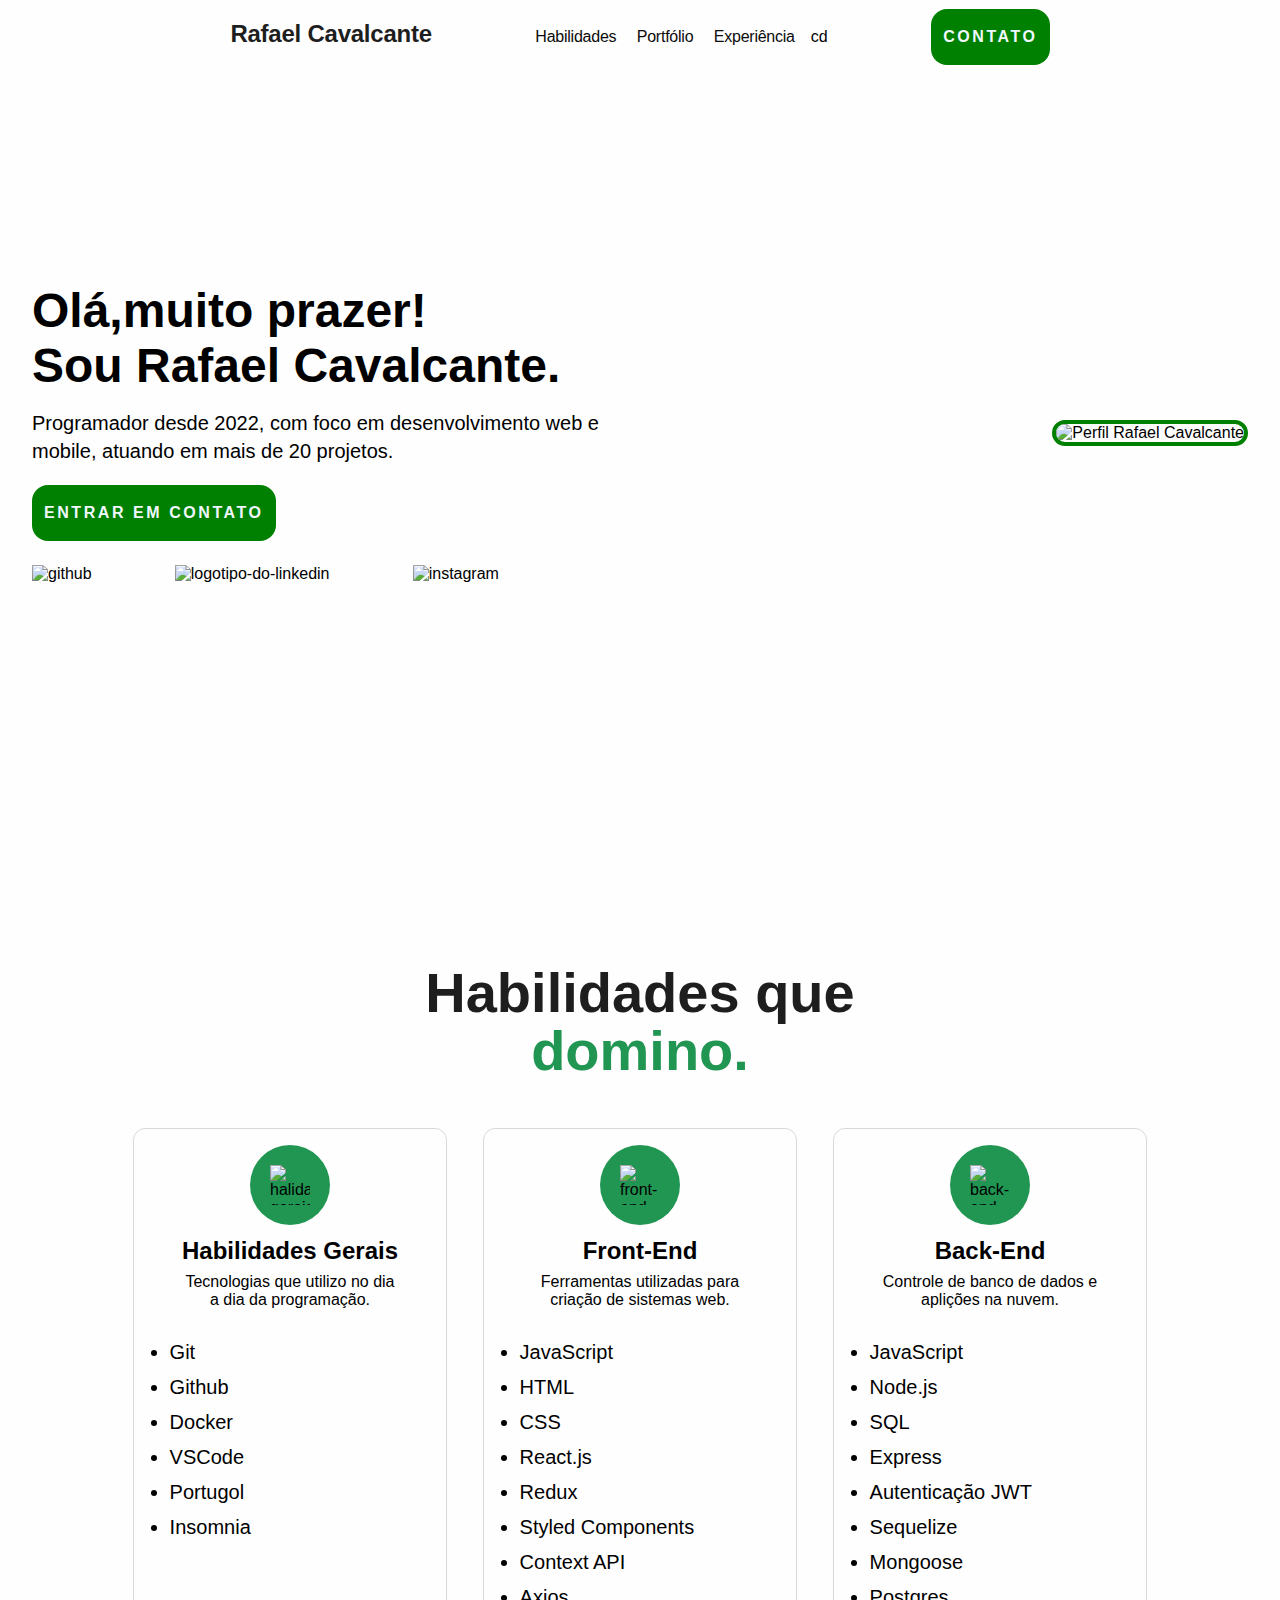
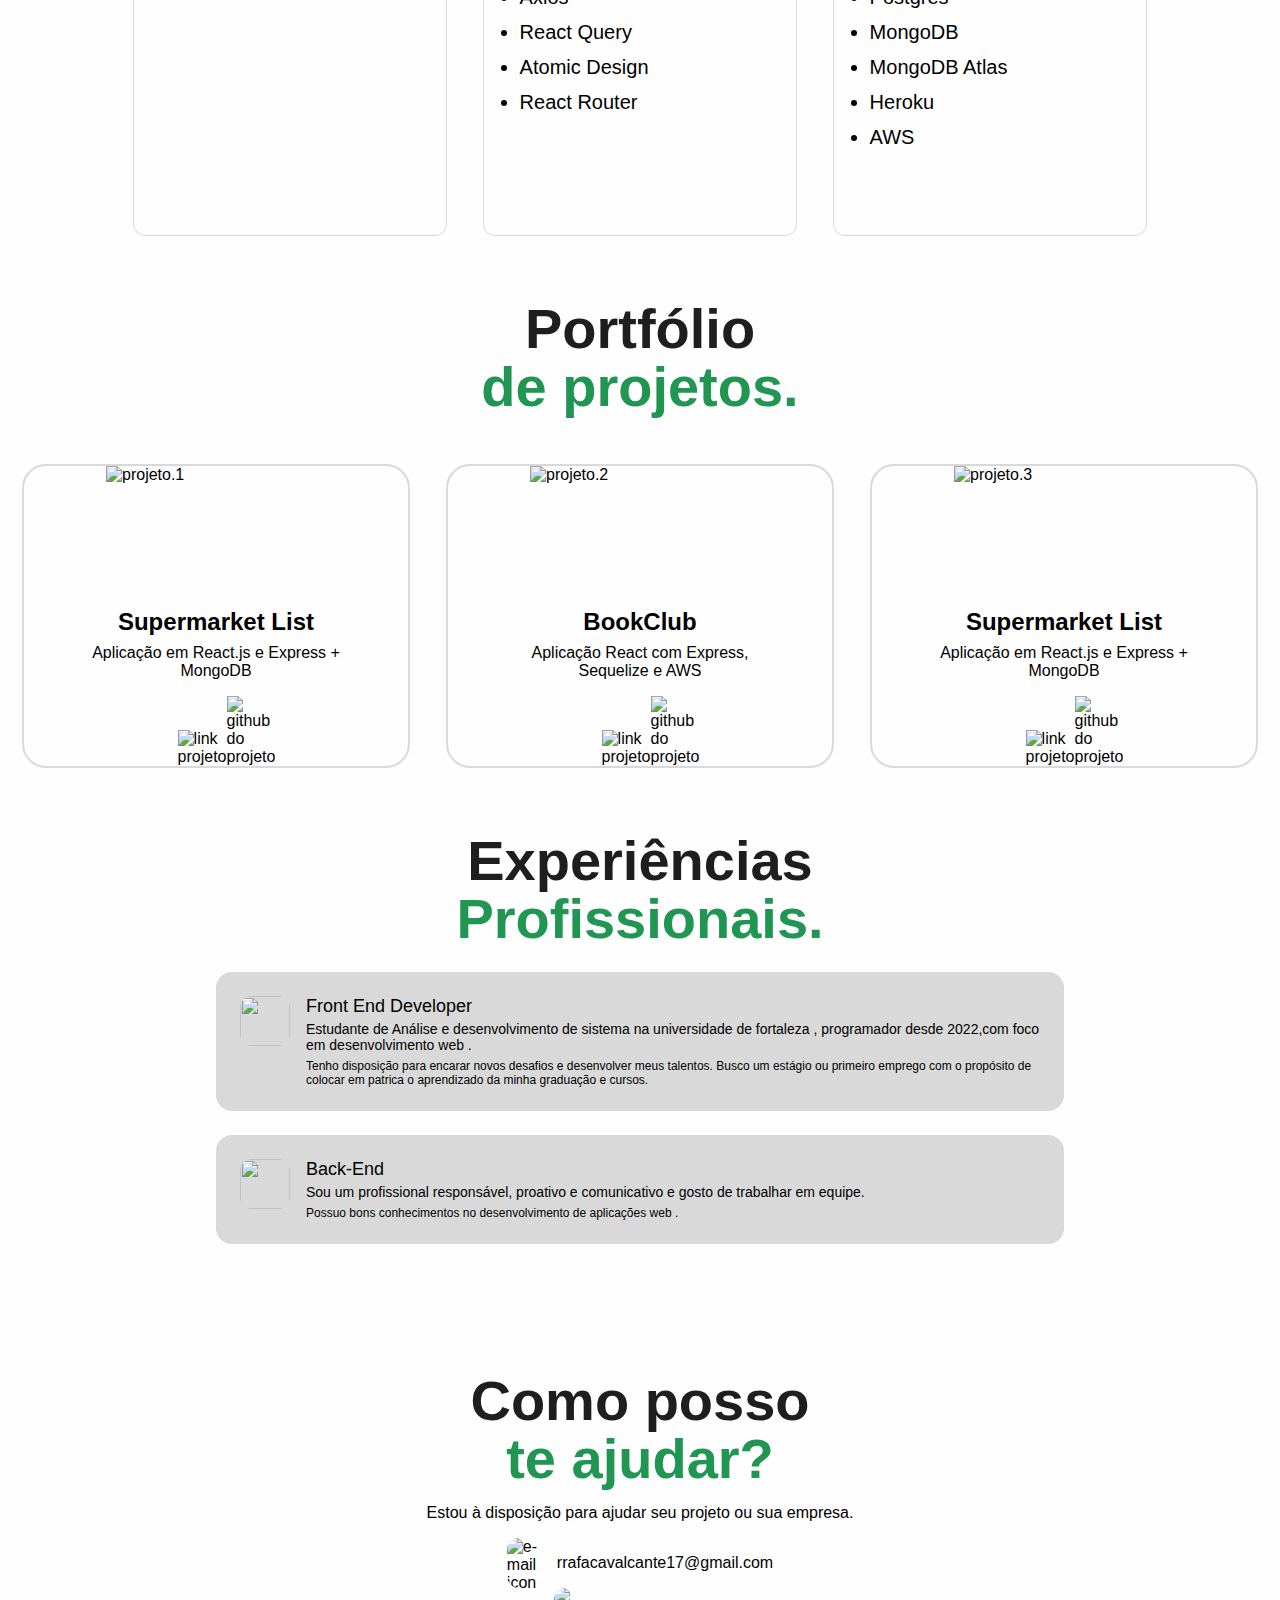
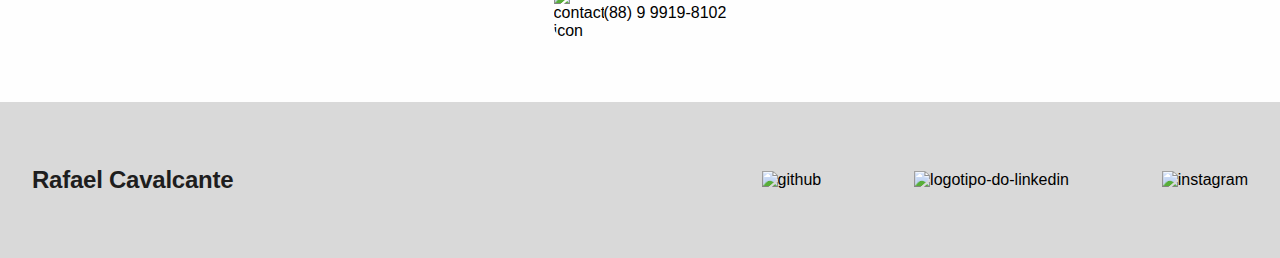
==== index.html @ e4054010 "first commit" ====
<!DOCTYPE html>
<html>
  <head>
    <head>
      <title>Paulo Rafael</title>
      <link rel="stylesheet" href="styles.css" />
    </head>
  </head>
  <body>
    <div class="root-container"></div>
    <div class="content-container"></div>
    <section class="section-hero">
      <div class="barra-navegação">
        <h2 class="titulo-navegação">Rafael Cavalcante</h2>
        <div>
          <a class="links-navegação">Habilidades</a>
        <a class="links-navegação">Portfólio</a>
        <a class="links-navegação">Experiência</a>cd
        </div>
        <button>CONTATO</button>
      </div>
      <div class="hero-info">
        <div>
          <h1 class="hero-info-title">Olá,muito prazer! 
            <br>Sou Rafael Cavalcante.</h1>
            <p class="hero-info-subtitle">
              Programador desde 2022, com foco em desenvolvimento web e mobile, atuando em mais de 20 projetos.
            </p>
            <button>ENTRAR EM CONTATO</button>
            <div class="hero-info-icons-container">
              <a>
                <img alt="github" class="hero-info-icons-img" src="c:users\rrafa\desktop\portfolio\github.png"/>
              </a>
              <a>
                <img alt="logotipo-do-linkedin"  class="hero-info-icons-img"  src="c:users\rrafa\desktop\portfolio\logotipo-do-linkedin.png"/>
              </a>
                <a>
                <img alt="instagram" class="hero-info-icons-img" src="c:users\rrafa\desktop\portfolio\instagram.png"/>
              </a>
            </div>
          </div>
         <div>
          <img class="hero-info-image" src="c:users\rrafa\desktop\teste portfolio\rafael.jpg" alt="Perfil Rafael Cavalcante" />
        </div>
         </div>
      </section>
      <section class="section-abilities">
        <h3> Habilidades que </h3>
        <h3 class="verde">domino.</h3>
        <div class="ability-cards-container ">
           <div class="ability-card ">
           <div class="ability-card-icon-container ">
            <img class="ability-card-icon-img" src="c:\users\rrafa\desktop\portfolio\halidadesgerais.png" alt="halidades-gerais"/></div>
            <h4>Habilidades Gerais</h4>
            <p class="card">
              Tecnologias que utilizo no dia a dia da programação.
            </p> 
            <ul class="ability-list">
              <li>Git</li>
              <li>Github</li>
              <li>Docker</li>
              <li>VSCode</li>
              <li>Portugol</li>
              <li>Insomnia</li>
            </ul>
          </div>
         
          <div class="ability-card ">
          <div class="ability-card-icon-container ">
            <img class="ability-card-icon-img" src="c:\users\rrafa\desktop\portfolio\frontend.png" alt="front-end"></div>
            <h4>Front-End</h4>
            <p class="card">
              Ferramentas utilizadas para criação de sistemas web.
            </p> 
            <ul class="ability-list">
              <li>JavaScript</li>
              <li>HTML</li>
              <li>CSS</li>
              <li>React.js</li>
              <li>Redux</li>
              <li>Styled Components</li>
              <li>Context API</li>
              <li>Axios</li>
              <li>React Query</li>
              <li>Atomic Design</li>
              <li>React Router</li>
            </ul>
          </div>
         
          <div class="ability-card "> 
          <div class="ability-card-icon-container ">
            <img class="ability-card-icon-img" src="c:\users\rrafa\desktop\portfolio\backend.png" alt="back-end"/></div>
            <h4>Back-End</h4>
            <p class="card">
              Controle de banco de dados e aplições na nuvem.
            </p> 
            <ul class="ability-list">
              <li>JavaScript</li>
              <li>Node.js</li>
              <li>SQL</li>
              <li>Express</li>
              <li>Autenticação JWT</li>
              <li>Sequelize</li>
              <li>Mongoose</li>
              <li>Postgres</li>
              <li>MongoDB</li>
              <li>MongoDB Atlas</li>
              <li>Heroku</li>
              <li>AWS</li>
            </ul>
          </div>
          </div>
          </div>
      </section>
      <section class="section-portfolio">
        <h3> Portfólio </h3>
        <h3 class="verde">de projetos.</h3>
          <div class="section-portfolio-grid"> 
            <div class="section-portfolio-card">
              <img class="section-portfolio-img" src="c:\users\rrafa\desktop\portfolio\projeto1.png" alt="projeto.1"/>
               <h4>Supermarket List</h4>
               <p class="card">Aplicação em React.js e Express + MongoDB</p>
               <div class="section-portfolio-card-links ">
                <a>
                  <img class="section-portfolio-card-icon-image" src="c:\users\rrafa\desktop\portfolio\link.jpeg" alt="link projeto">
                </a>
                <a>
                  <img class="section-portfolio-card-icon-image" src="c:\users\rrafa\desktop\portfolio\github.jpeg" alt="github do projeto">
                </a>
               </div>
            </div>
              <div class="section-portfolio-card">
                <img class="section-portfolio-img" src="c:\users\rrafa\desktop\portfolio\projeto2.jpeg" alt="projeto.2"/>
                <h4>BookClub</h4>
                <p class="card">Aplicação React com Express, Sequelize e AWS</p>
                <div class="section-portfolio-card-links ">
                  <a>
                    <img class="section-portfolio-card-icon-image" src="c:\users\rrafa\desktop\portfolio\link.jpeg" alt="link projeto">
                  </a>
                  <a>
                    <img class="section-portfolio-card-icon-image" src="c:\users\rrafa\desktop\portfolio\github.jpeg" alt="github do projeto">
                  </a>
                 </div>
              </div>
                <div class="section-portfolio-card">
                  <img class="section-portfolio-img" src="c:\users\rrafa\desktop\portfolio\projeto3.png" alt="projeto.3"/>
                  <h4>Supermarket List</h4>
                  <p class="card">Aplicação em React.js e Express + MongoDB</p>
                  <div class="section-portfolio-card-links ">
                    <a>
                      <img class="section-portfolio-card-icon-image" src="c:\users\rrafa\desktop\portfolio\link.jpeg" alt="link projeto">
                    </a>
                    <a>
                      <img class="section-portfolio-card-icon-image" src="c:\users\rrafa\desktop\portfolio\github.jpeg" alt="github do projeto">
                    </a>
                   </div>
                </div>
             </div>
      </section>
      <section class="section-experiences">
        <h3> Experiências </h3>
        <h3 class="verde"> Profissionais.</h3>
        <div class="section-experiences-card">
         <img 
           class="section-experiences-card-img" 
            src="c:\users\rrafa\desktop\portfolio\front end junior.webp">
            <div class="section-experiences-card-text-container">
          <h6 class="section-experiences-card-title">Front End Developer</h6>
          <p class="section-experiences-card-subtitle">Estudante de Análise e desenvolvimento de sistema na universidade de fortaleza ,
            programador desde 2022,com foco em desenvolvimento web .</p>
            <p class="section-experiences-card-text">Tenho disposição para encarar novos desafios e desenvolver meus talentos.
              Busco um estágio ou primeiro emprego com o propósito de colocar em patrica o aprendizado da minha graduação e cursos.
           </p>
        </div>
        </div>
        <div class="section-experiences-card">
          <img 
            class="section-experiences-card-img" 
             src="c:\users\rrafa\desktop\portfolio\25.png">
             <div class="section-experiences-card-text-container">
           <h6 class="section-experiences-card-title">Back-End</h6>
           <p class="section-experiences-card-subtitle">Sou um profissional responsável, proativo e comunicativo e gosto de trabalhar em equipe.
            </p>
             <p class="section-experiences-card-text">Possuo bons conhecimentos no desenvolvimento de aplicações web .</p>
         </div>
         </div>
      </section>
      <section class="section-contact">
        <h3> Como posso</h3>
        <h3 class="verde"> te ajudar?</h3>
        <p>
          Estou à disposição para ajudar seu projeto ou sua 
          empresa.
        </p>
      <div class="section-contact-item">
        <img 
            class="section-experiences-card-img" 
             src="c:\users\rrafa\desktop\portfolio\R.jpg"
              alt="e-mail icon"
              class="section-contact-item-icon"
              />
              <p>
                rrafacavalcante17@gmail.com
              </p>
            </div>
              <div class="section-contact-item">
                <img 
                    class="section-experiences-card-img" 
                     src="c:\users\rrafa\desktop\portfolio\cel.webp"
                      alt="contact icon"
                      class="section-contact-item-icon"
                      />
                      <p>
                        (88) 9 9919-8102
                      </p>
                      </div>
      </div>
  </section>
  <footer>
    <div class="footer-content">
      <h2 class="titulo-navegação">Rafael Cavalcante</h2>
      <div class="footer-social-icons-container">
        <a>
          <img alt="github" class="hero-info-icons-img" src="c:users\rrafa\desktop\portfolio\github.png"/>
        </a>
        <a>
          <img alt="logotipo-do-linkedin"  class="hero-info-icons-img"  src="c:users\rrafa\desktop\portfolio\logotipo-do-linkedin.png"/>
        </a>
          <a>
          <img alt="instagram" class="hero-info-icons-img" src="c:users\rrafa\desktop\portfolio\instagram.png"/>
        </a>

      </div>
    </div>
  </footer>
  </body>
</html>
---- styles.css ----
body{
  font-family: "open sans",sans-serif;
  background-color: #fefefe;
  margin: 0px;
  padding: 0px;
  overflow-x: hidden;
}
h1{
  font-family: "montserrat" sans-serif;
}

h3{
  font-family: "montserrat" sans-serif;
  line-height: 58px;
  font-size: 56px;
  color: #1e1e1e;
  margin: 0px;
  padding: 0px;
}

h3.verde {
  color: #219653
}
h4 {
  font-family: "montserrat" sans-serif;
  font-weight: bold;
  font-size: 24px;
  margin: 0px;
}

li{
  font-size: 20px;
  margin-bottom: 12px;
 font-weight: 500;
} 
.root-container {
display: flex;
flex-direction: column;
width: 100%;
align-items: center;
}
.content-container {
  display: flex;
  flex-direction: column;
  width: 1216px;
  align-items: center;
  justify-content:flex-start;
}




.section-hero{
  display: flex;
  flex-direction: column;
  align-items: center;
  justify-content: flex-start;
  width: 100%;
  height: 100vh;
  
}

.barra-navegação{
  display: flex;
  width: 1216px;
  height: 72px;
  flex-direction: row;
  align-items: baseline;
  justify-content: space-between;
  max-width: 64%;
}


.titulo-navegação{
  color:#1e1e1e;
  font-size: 24px;
  letter-spacing: -0.015rem;
  font-weight: bold;
}
.links-navegação{
  color:#0b0b0b;
  font-size: 16px;
  letter-spacing: -0.015rem;
  margin-right: 16px;
  cursor: pointer;
}

button{
   height: 56px;
  border-radius: 16px;
  background-color: green;
  border-width: 0px;
  color:aliceblue;
  font-size: 16px;
  font-weight: bold;
  letter-spacing: 0.16rem;
  padding-left: 12px;
  padding-right: 12px;
  cursor: pointer;
 }
 p.card {
  font-size: 16px;
  margin-top: 8px;
   text-align: center;
   max-width: 70%;
 }
 footer{
  display: flex;
width: 100vw;
height: 156px;
background-color: #d9d9d9;
align-items: center;
justify-content: center;
 }

.hero-info{
  display: flex;
  flex-direction: row;
  align-items: center;
  justify-content: space-between;
  width: 1216px;
  height: 594px;
  padding-top: 64px;
}

.hero-info-title{
  font-size: 48px;
  font-weight: bold;
  margin: 0px;
}

.hero-info-subtitle{
  font-size: 20px;
  line-height: 28px;
  max-width: 62%;
  margin-top: 16px;
}

.hero-info-image{
  height: 594px;
  width: 542px;
  border-radius: 40px;
  border-color: green;
  border-width: 4px;
  border-style: solid;
}
.hero-info-icons-container{
  display: flex;
  flex-direction: row;
  width: 50%;
  align-items: baseline;
  justify-content: space-between;
  margin-top: 24px;
}
.hero-info-icons-img{
 width: 36px;
 height: 36px;
 cursor: pointer;
}

.section-abilities{
  display: flex;
  flex-direction: column;
  align-items: center;
  justify-content: center;
   width: 100vw;
   padding-top: 64px;
   padding-bottom: 64px;
}
.ability-cards-container {
  display: grid;
  width: 100%;
  column-gap: 36px;
  grid-template-columns: auto auto auto;
  grid-template-rows: auto;
  justify-content:center;
  align-content: center;
  margin-top: 48px;

}
 

.ability-card {
  display: flex;
  flex-direction: column;
align-items: center;
width: 312px;
height: 690px;
border-width: 1px;
border-color: #d9d9d9;
border-radius: 12px;
border-style: solid;
padding-top: 16px;
 }
.ability-card-icon-container {
 display: flex;
 align-items: center;
justify-content: center;
 width: 80px;
height: 80px;
border-radius: 40px;
background-color: #219653;
margin-bottom: 12px;
}

.ability-card-icon-img {
  width: 40px;
  height: 40px;
}
.ability-card-subtitle {
  font-size: 16px;
 margin-top: 8px;
  text-align: center;
  max-width: 70%;
}
.ability-list {
  width: 90%;
}
.section-portfolio {
  display: flex;
  width: 100%;
  flex-direction:column;
  align-items: center;
  justify-content: flex-start;
}
 .section-portfolio-grid {
  display: grid;
  width: 100%;
  column-gap: 36px;
  grid-template-columns: auto auto auto;
  grid-template-rows: auto;
  justify-content:center;
  align-content: center;
  margin-top: 48px;
 }
 .section-portfolio-card {
  display: flex;
  flex-direction: column;
  align-items: center;
  justify-content: center;
  width: 384px;
  height: 300px;
  border-width: 2px;
  border-color: #d9d9d9;
  border-style: solid;
  border-radius: 24px;
 }
 .section-portfolio-img {
  width: 220px;
  height: 156px;
  margin-bottom: 12px;

 }
 .section-portfolio-card-links {
  display: flex;
  flex-direction: row;
  width: 20%;
  align-items: baseline;
  justify-content: space-between;
 }
 .section-portfolio-card-icon-image{
  width: 24px;
  height: 24px;
 }

 .section-experiences {
  display: flex;
  flex-direction: column;
  align-items: center;
  justify-content: center;
  padding-top: 64px;
  padding-bottom: 64px;
  width: 100%;
 }
 .section-experiences-card {
  display: flex;
  flex-direction:row;
  align-items: flex-start;
  justify-content: flex-start;
  width: 800px;
  background-color: #d9d9d9;
  border-radius: 16px;
  margin-top: 24px;
  padding: 24px;
 }
 .section-experiences-card-img{
  width: 50px;
  height: 50px;
  border-radius: 12px;
 }

 .section-experiences-card-text-container{
  display: flex;
  flex-direction: column;
  align-items: flex-start;
  justify-content: flex-start;
  margin-left: 16px;
 }

 .section-experiences-card-title{
  font-family: "Montserrat" sans-serif;
  font-size: 18px;
  font-weight: 500;
  margin: 0px;
 }
 .section-experiences-card-subtitle {
  font-family: "Montserrat" sans-serif;
  font-size: 14px;
  margin: 4px 0px 0px 0px;
 }
 .section-experiences-card-text{
  font-family: "Montserrat" sans-serif;
  font-size: 12px;
  margin:6px 0px 0px 0px;
 }
 .section-contact {
  display: flex;
  flex-direction: column;
  align-items: center;
  justify-content: center;
  padding-top: 64px;
  padding-bottom: 64px;
  width: 100%;
 }
.section-contact-item{
  display: flex;
  flex-direction: row;
  align-items: center;
  justify-content: center;
}
.section-contact-item-icon{
  width: 24px;
  height: 24px;
  margin-right: 20px;
}

.footer-content{
 display: flex;
 flex-direction: row;
  width: 1216px;
  height: 100%;
  align-items: center;
  justify-content: space-between;
}
.footer-social-icons-container{
  display: flex;
  flex-direction: row;
  align-items: center;
  justify-content: space-between;
  width: 40%;
}
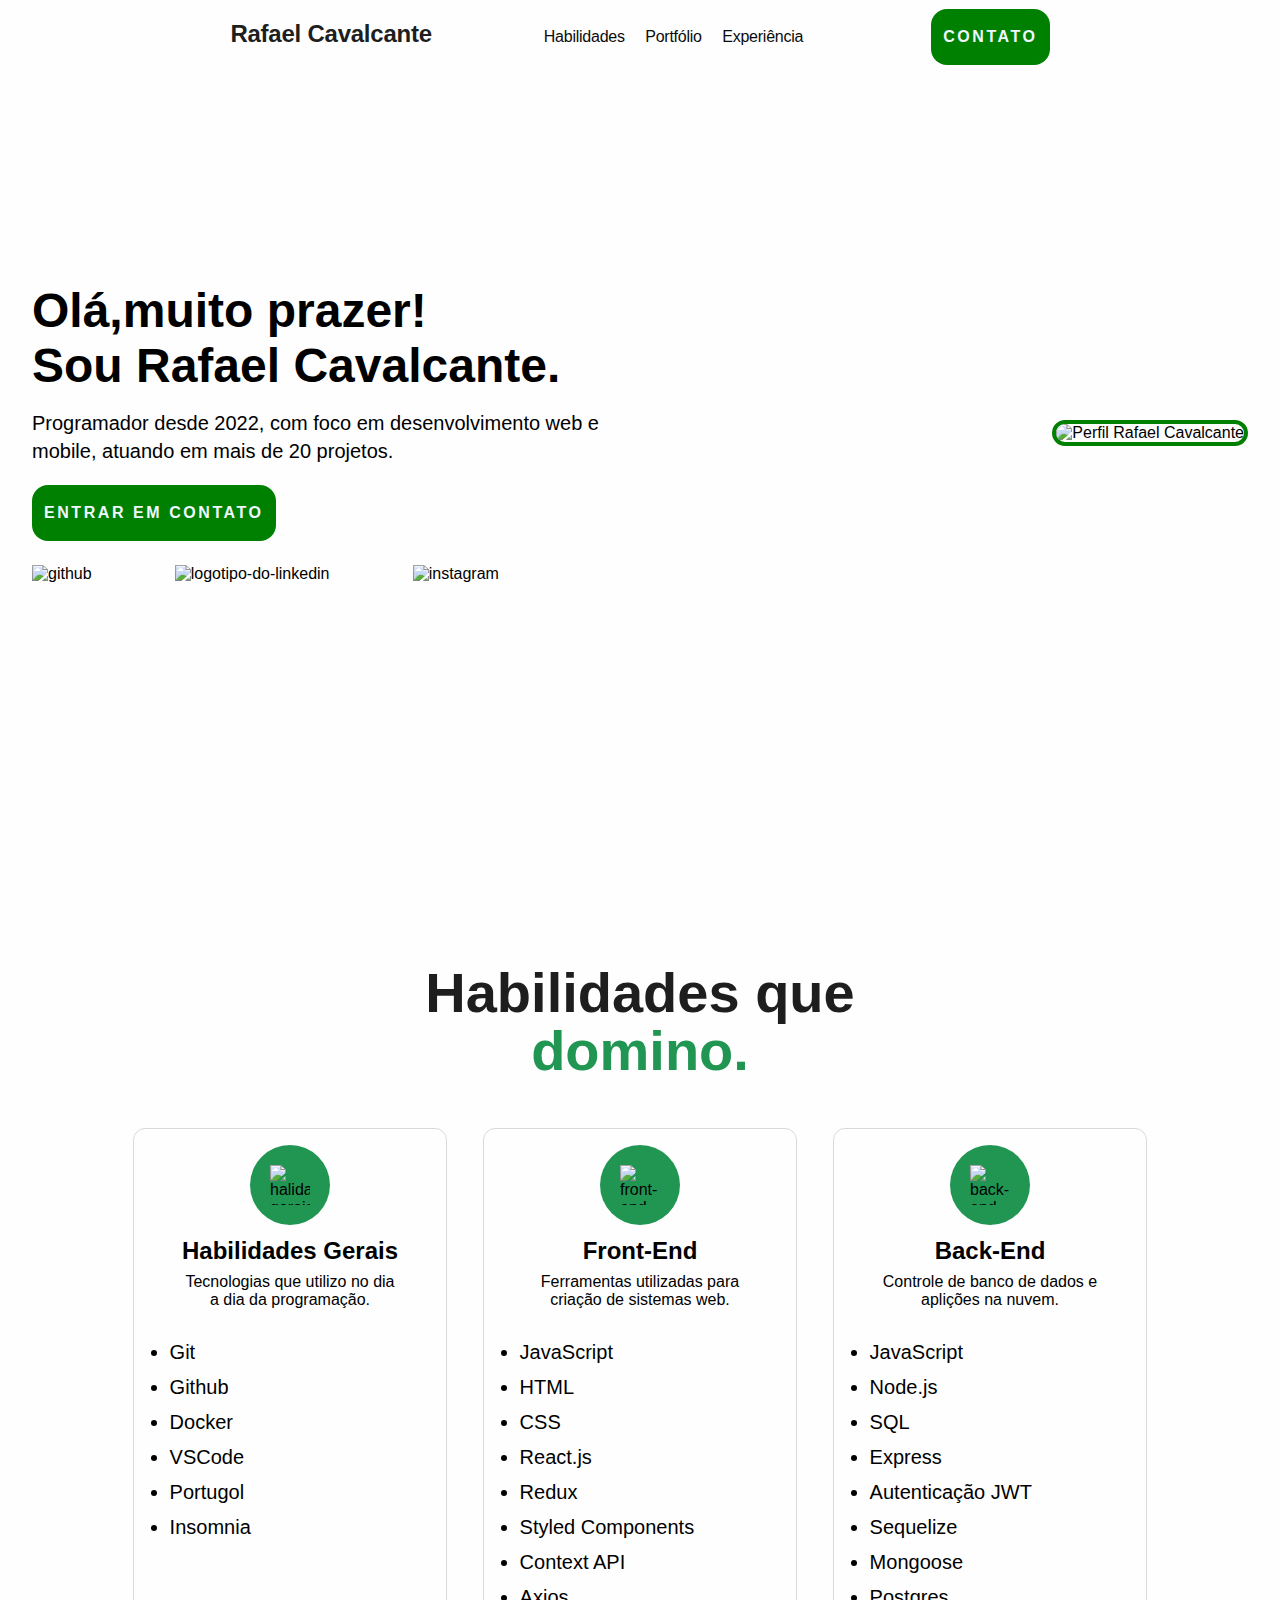
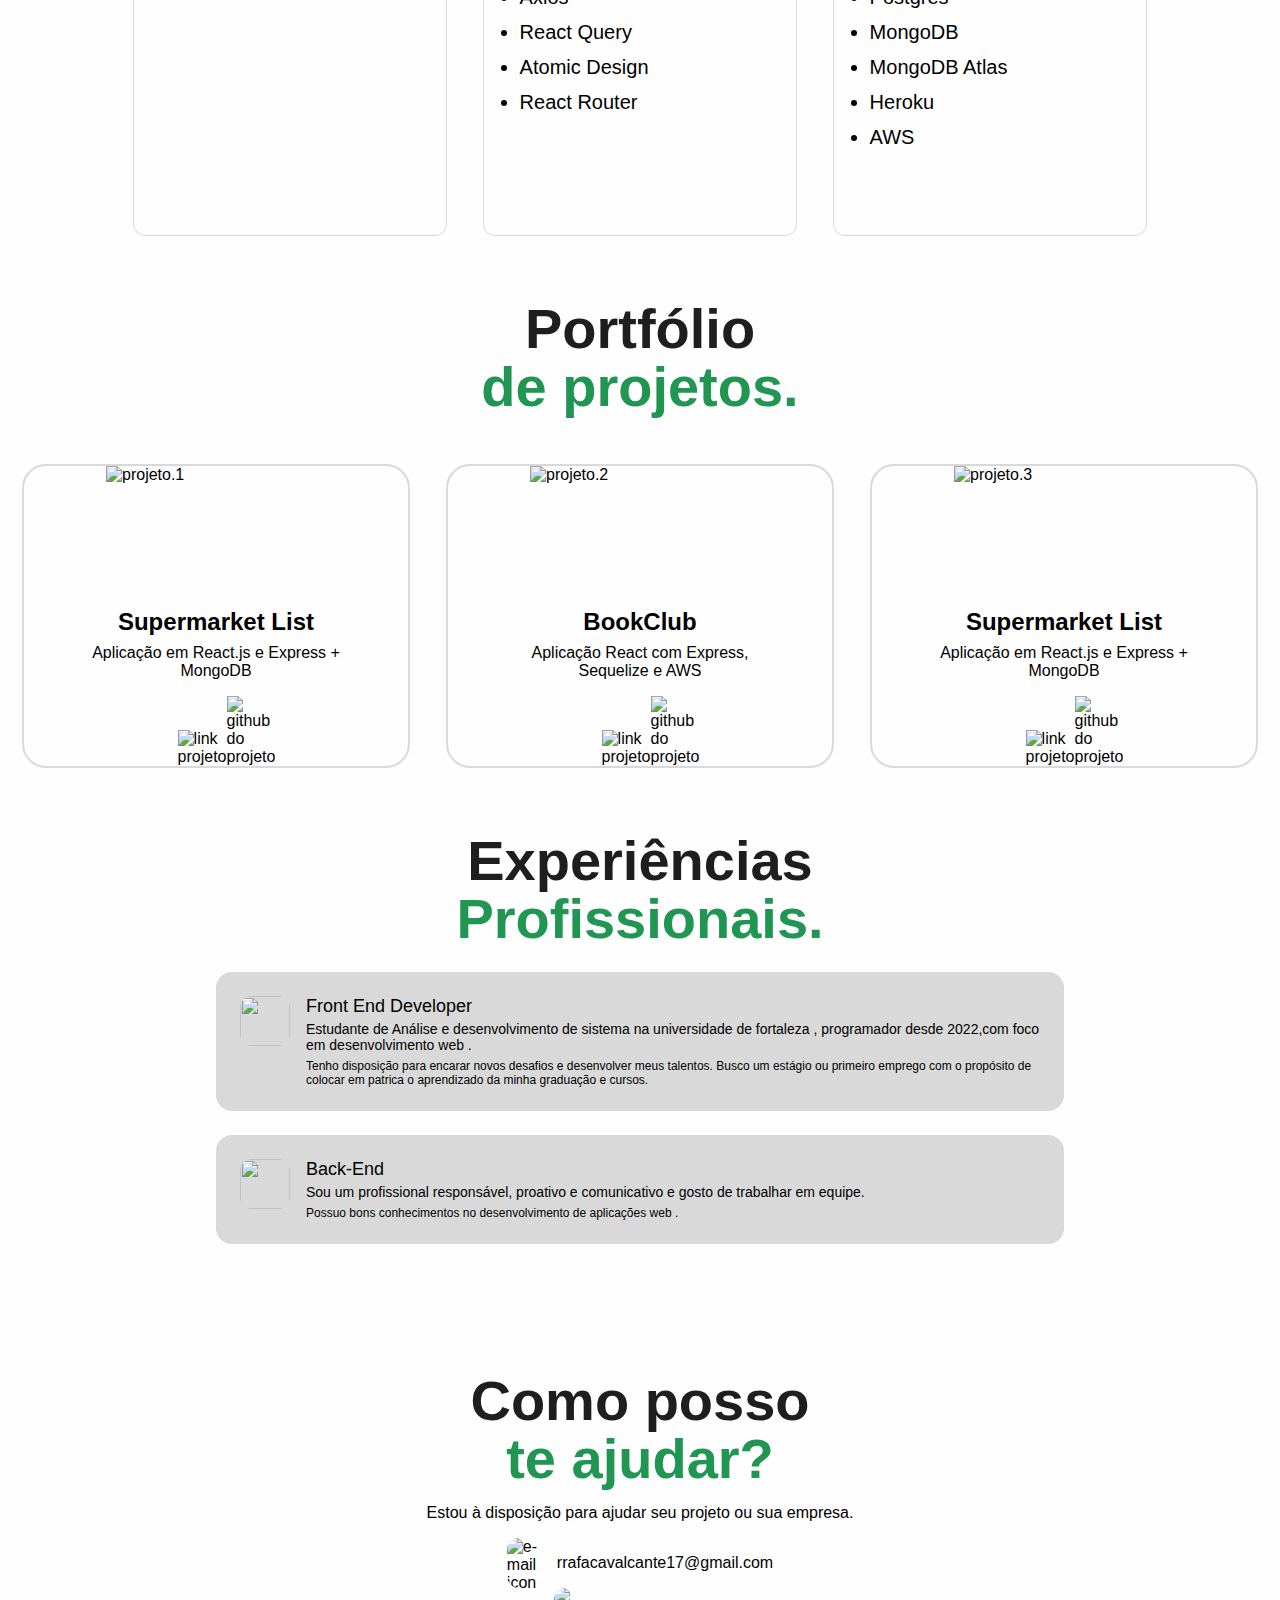
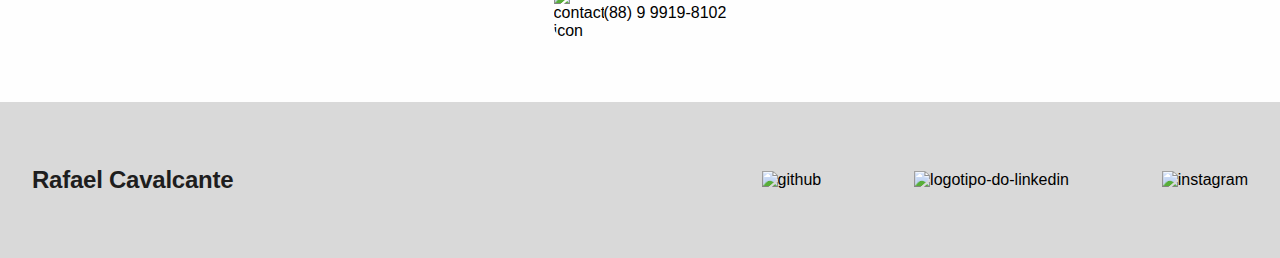
==== commit b0fd34a7: "add JS to project and creat events" ====
--- a/index.html
+++ b/index.html
@@ -4,6 +4,7 @@
     <head>
       <title>Paulo Rafael</title>
       <link rel="stylesheet" href="styles.css" />
+      <script src="index.js"></script>
     </head>
   </head>
   <body>
@@ -13,11 +14,11 @@
       <div class="barra-navegação">
         <h2 class="titulo-navegação">Rafael Cavalcante</h2>
         <div>
-          <a class="links-navegação">Habilidades</a>
-        <a class="links-navegação">Portfólio</a>
-        <a class="links-navegação">Experiência</a>cd
-        </div>
-        <button>CONTATO</button>
+          <a onclick="onclickScrollto('section-abilities')" class="links-navegação">Habilidades</a>
+        <a onclick="onclickScrollto('section-portfolio')" class="links-navegação">Portfólio</a>
+        <a onclick="onclickScrollto('section-experiences')" class="links-navegação">Experiência</a>
+        </div>
+        <button onclick="onclickScrollto('section-contact')">CONTATO</button>
       </div>
       <div class="hero-info">
         <div>
@@ -26,7 +27,7 @@
             <p class="hero-info-subtitle">
               Programador desde 2022, com foco em desenvolvimento web e mobile, atuando em mais de 20 projetos.
             </p>
-            <button>ENTRAR EM CONTATO</button>
+            <button onclick="onclickScrollto('section-contact')">ENTRAR EM CONTATO</button>
             <div class="hero-info-icons-container">
               <a>
                 <img alt="github" class="hero-info-icons-img" src="c:users\rrafa\desktop\portfolio\github.png"/>
@@ -44,7 +45,7 @@
         </div>
          </div>
       </section>
-      <section class="section-abilities">
+      <section class="section-abilities" id="section-abilities">
         <h3> Habilidades que </h3>
         <h3 class="verde">domino.</h3>
         <div class="ability-cards-container ">
@@ -112,7 +113,7 @@
           </div>
           </div>
       </section>
-      <section class="section-portfolio">
+      <section class="section-portfolio" id="section-portfolio">
         <h3> Portfólio </h3>
         <h3 class="verde">de projetos.</h3>
           <div class="section-portfolio-grid"> 
@@ -157,7 +158,7 @@
                 </div>
              </div>
       </section>
-      <section class="section-experiences">
+      <section class="section-experiences" id="section-experiences">
         <h3> Experiências </h3>
         <h3 class="verde"> Profissionais.</h3>
         <div class="section-experiences-card">
@@ -185,7 +186,7 @@
          </div>
          </div>
       </section>
-      <section class="section-contact">
+      <section class="section-contact" id="section-contact">
         <h3> Como posso</h3>
         <h3 class="verde"> te ajudar?</h3>
         <p>
--- a/styles.css
+++ b/styles.css
@@ -39,14 +39,14 @@
 display: flex;
 flex-direction: column;
 width: 100%;
-align-items: center;
+align-items: flex-start;
 }
 .content-container {
   display: flex;
   flex-direction: column;
   width: 1216px;
   align-items: center;
-  justify-content:flex-start;
+  justify-content:center;
 }
 
 
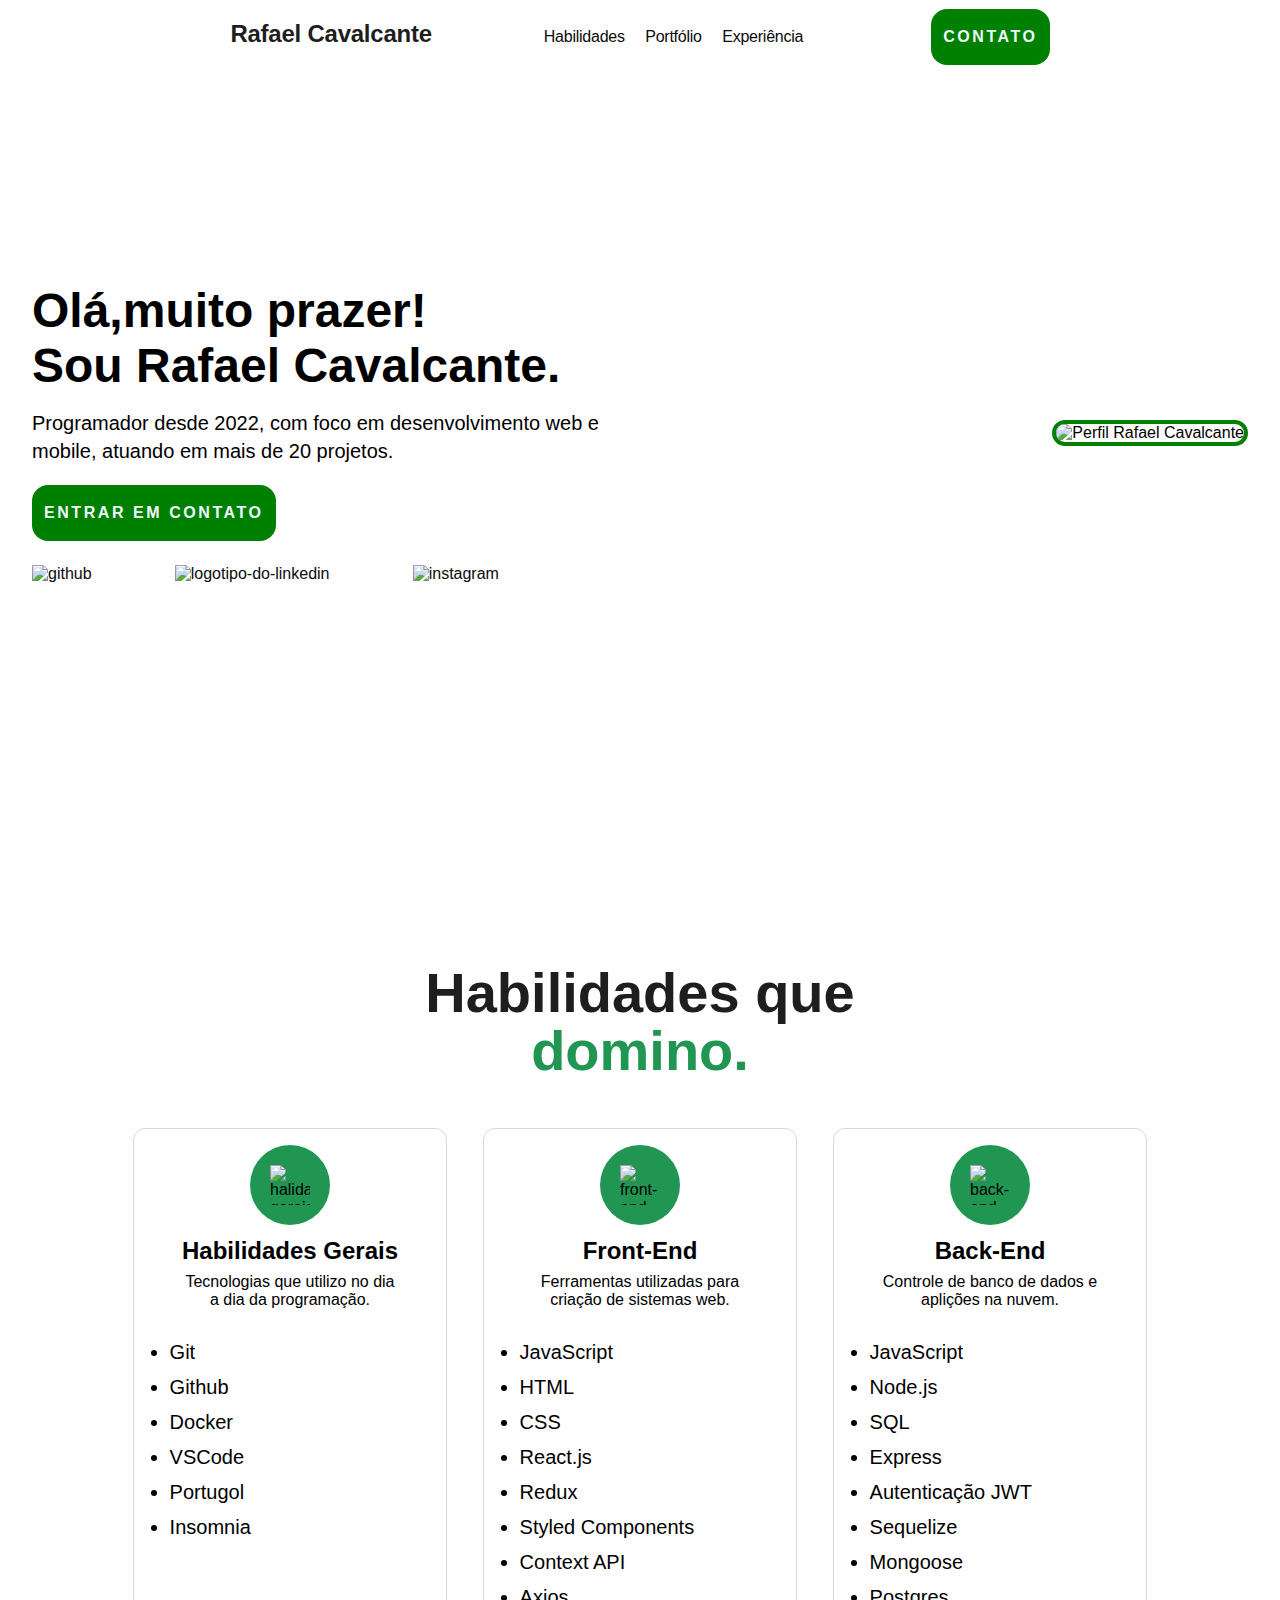
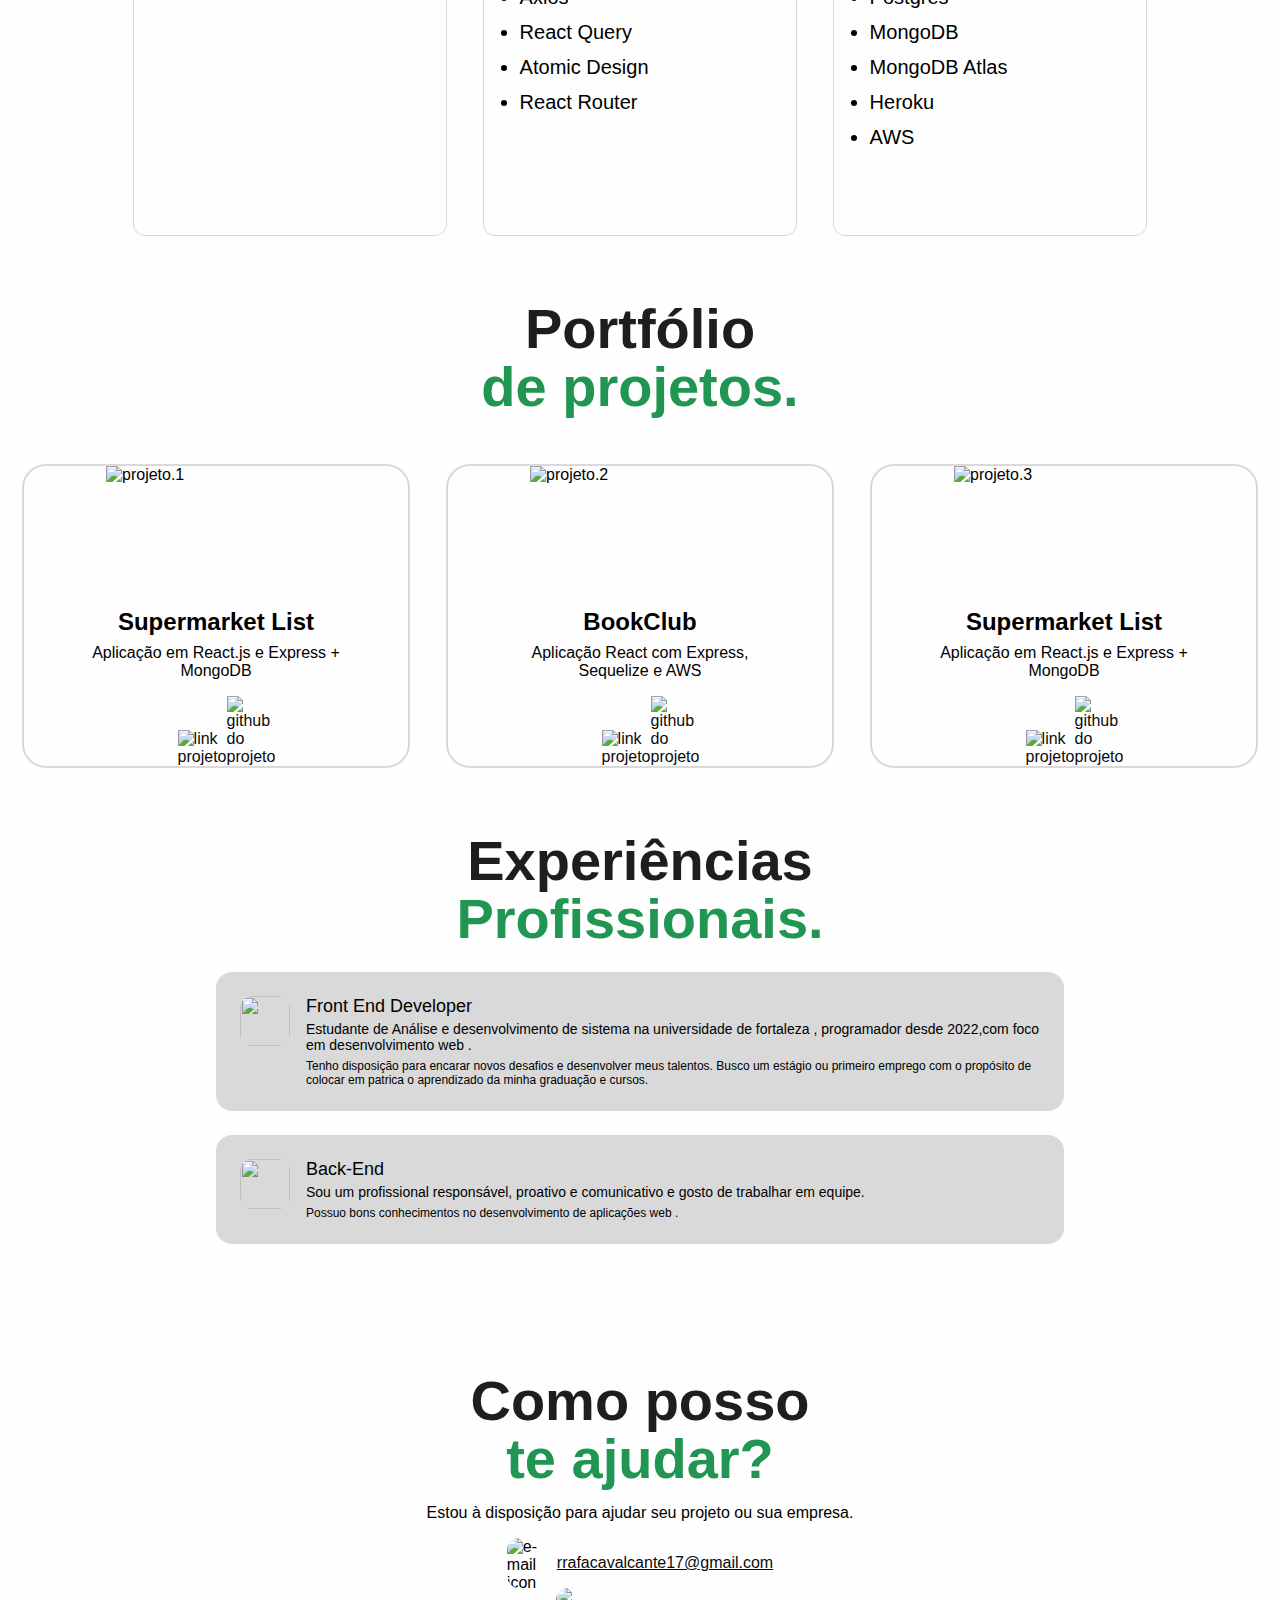
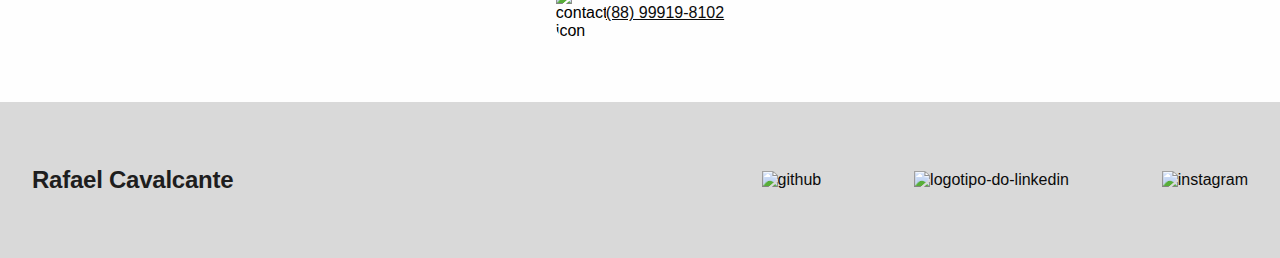
==== commit 6135bf4d: "personalize site with my info and link e tags" ====
--- a/index.html
+++ b/index.html
@@ -29,13 +29,13 @@
             </p>
             <button onclick="onclickScrollto('section-contact')">ENTRAR EM CONTATO</button>
             <div class="hero-info-icons-container">
-              <a>
+              <a onclick="onclicklink('https://github.com/RafaelCavalcante17')">
                 <img alt="github" class="hero-info-icons-img" src="c:users\rrafa\desktop\portfolio\github.png"/>
               </a>
-              <a>
+              <a onclick="onclicklink('https://www.linkedin.com/in/rafael-cavalcante-3029a024b/')" >
                 <img alt="logotipo-do-linkedin"  class="hero-info-icons-img"  src="c:users\rrafa\desktop\portfolio\logotipo-do-linkedin.png"/>
               </a>
-                <a>
+                <a onclick="onclicklink('https://www.instagram.com/rafaandreia2020/')" >
                 <img alt="instagram" class="hero-info-icons-img" src="c:users\rrafa\desktop\portfolio\instagram.png"/>
               </a>
             </div>
@@ -200,9 +200,8 @@
               alt="e-mail icon"
               class="section-contact-item-icon"
               />
-              <p>
-                rrafacavalcante17@gmail.com
-              </p>
+              <a href="malito:rrafacavalcante17@gmail.com">rrafacavalcante17@gmail.com
+                </a>
             </div>
               <div class="section-contact-item">
                 <img 
@@ -211,9 +210,9 @@
                       alt="contact icon"
                       class="section-contact-item-icon"
                       />
-                      <p>
-                        (88) 9 9919-8102
-                      </p>
+                      <a href="tel: (88)9 9919-8102">
+                        (88) 99919-8102
+                      </a>
                       </div>
       </div>
   </section>
@@ -221,13 +220,13 @@
     <div class="footer-content">
       <h2 class="titulo-navegação">Rafael Cavalcante</h2>
       <div class="footer-social-icons-container">
-        <a>
+        <a onclick="onclicklink('https://github.com/RafaelCavalcante17')" >
           <img alt="github" class="hero-info-icons-img" src="c:users\rrafa\desktop\portfolio\github.png"/>
         </a>
-        <a>
+        <a onclick="onclicklink('https://www.linkedin.com/in/rafael-cavalcante-3029a024b/')" >
           <img alt="logotipo-do-linkedin"  class="hero-info-icons-img"  src="c:users\rrafa\desktop\portfolio\logotipo-do-linkedin.png"/>
         </a>
-          <a>
+          <a onclick="onclicklink('https://www.instagram.com/rafaandreia2020/')">
           <img alt="instagram" class="hero-info-icons-img" src="c:users\rrafa\desktop\portfolio\instagram.png"/>
         </a>
 
--- a/styles.css
+++ b/styles.css
@@ -28,6 +28,10 @@
   font-weight: bold;
   font-size: 24px;
   margin: 0px;
+}
+
+a {
+  color:#0b0b0b
 }
 
 li{
@@ -139,7 +143,7 @@
 }
 
 .hero-info-image{
-  height: 594px;
+  height: 100%;
   width: 542px;
   border-radius: 40px;
   border-color: green;
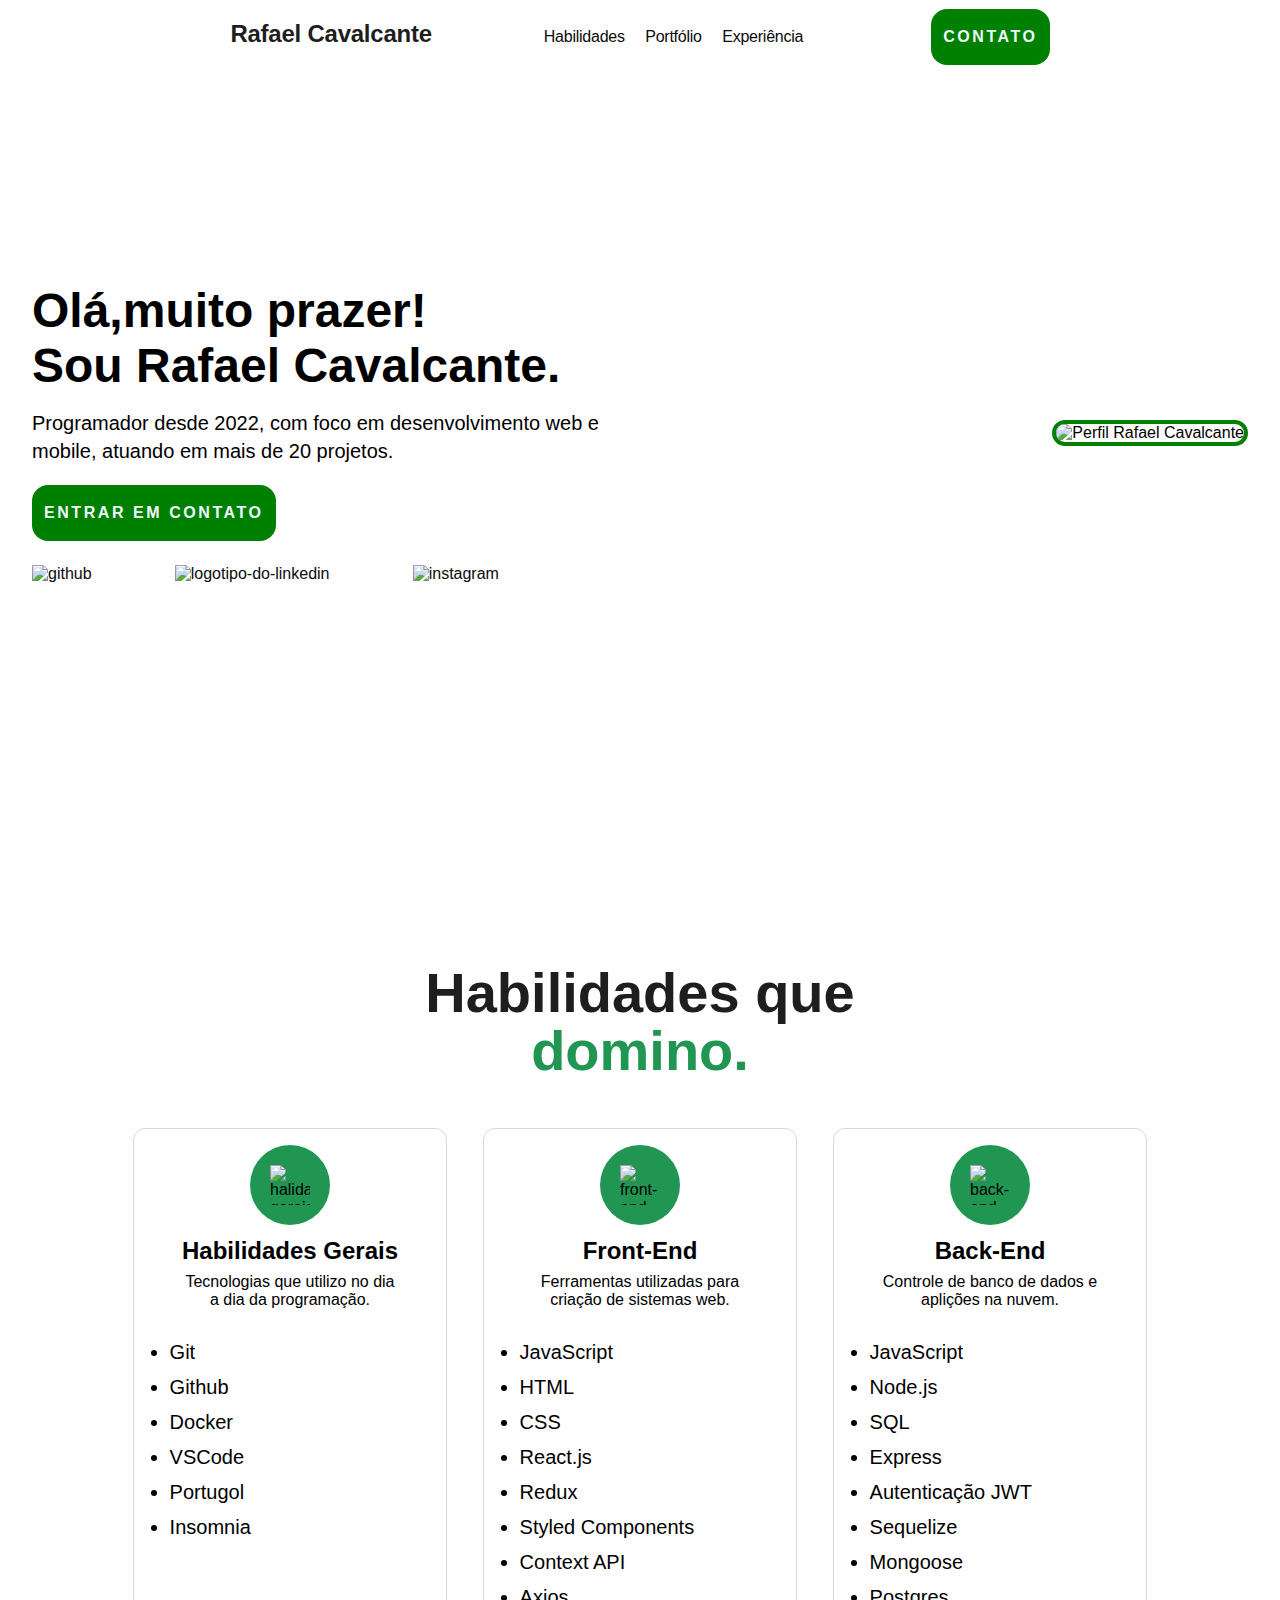
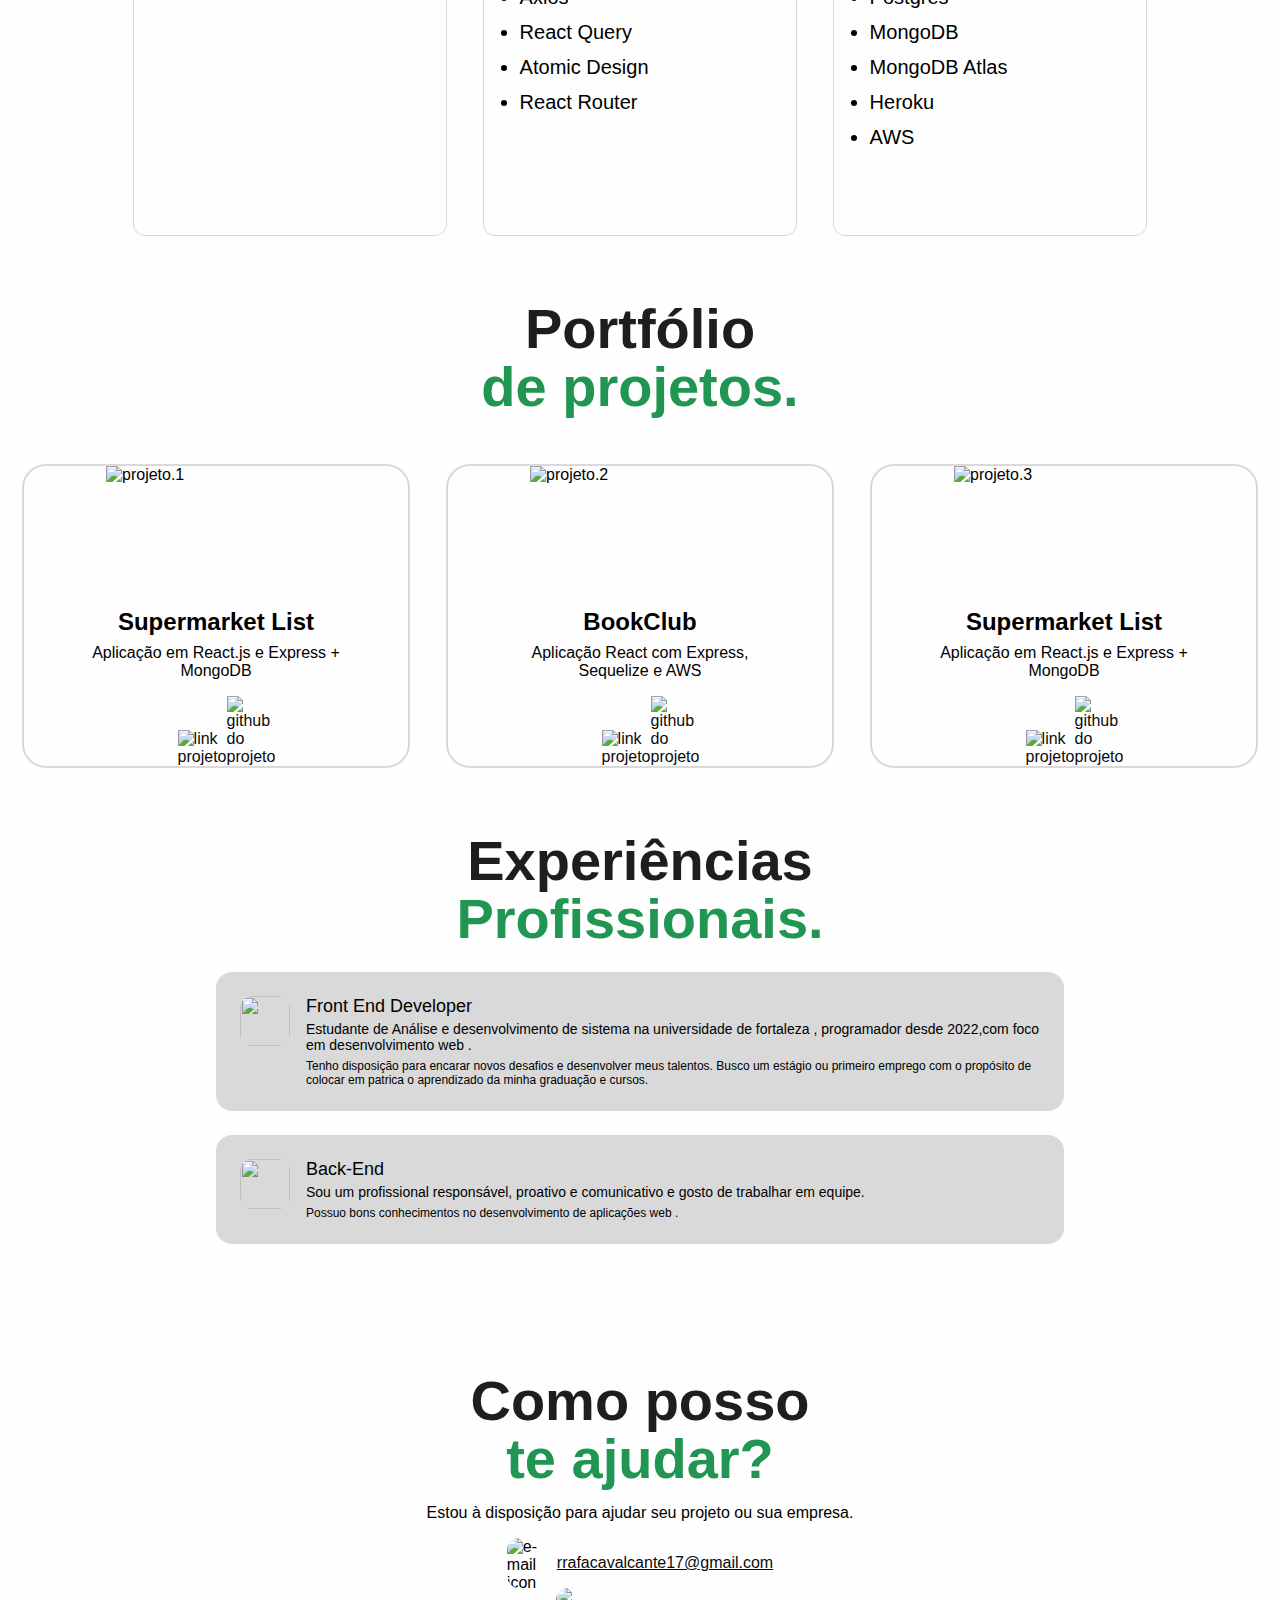
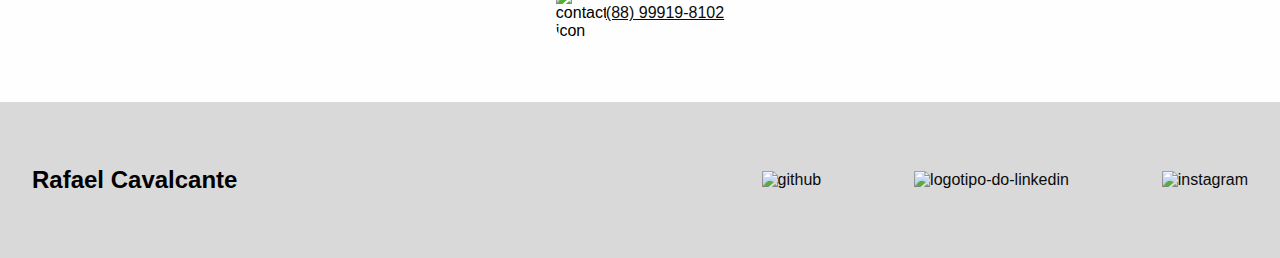
==== commit bc8fd05b: "feat: initial mobile media query implement" ====
--- a/index.html
+++ b/index.html
@@ -4,6 +4,7 @@
     <head>
       <title>Paulo Rafael</title>
       <link rel="stylesheet" href="styles.css" />
+      <link rel="stylesheet" href="mobile.css" />
       <script src="index.js"></script>
     </head>
   </head>
@@ -11,17 +12,17 @@
     <div class="root-container"></div>
     <div class="content-container"></div>
     <section class="section-hero">
-      <div class="barra-navegação">
-        <h2 class="titulo-navegação">Rafael Cavalcante</h2>
+      <div class="barra-navegacao">
+        <h2 class="titulo-navegacao">Rafael Cavalcante</h2>
         <div>
-          <a onclick="onclickScrollto('section-abilities')" class="links-navegação">Habilidades</a>
-        <a onclick="onclickScrollto('section-portfolio')" class="links-navegação">Portfólio</a>
-        <a onclick="onclickScrollto('section-experiences')" class="links-navegação">Experiência</a>
+          <a onclick="onclickScrollto('section-abilities')" class="links-navegacao">Habilidades</a>
+        <a onclick="onclickScrollto('section-portfolio')" class="links-navegacao">Portfólio</a>
+        <a onclick="onclickScrollto('section-experiences')" class="links-navegacao">Experiência</a>
         </div>
         <button onclick="onclickScrollto('section-contact')">CONTATO</button>
       </div>
       <div class="hero-info">
-        <div>
+        <div class="hero-info-text-container">
           <h1 class="hero-info-title">Olá,muito prazer! 
             <br>Sou Rafael Cavalcante.</h1>
             <p class="hero-info-subtitle">
--- a/styles.css
+++ b/styles.css
@@ -66,7 +66,7 @@
   
 }
 
-.barra-navegação{
+.barra-navegacao{
   display: flex;
   width: 1216px;
   height: 72px;
@@ -77,19 +77,20 @@
 }
 
 
-.titulo-navegação{
+.titulo-navegacao{
   color:#1e1e1e;
   font-size: 24px;
   letter-spacing: -0.015rem;
   font-weight: bold;
 }
-.links-navegação{
+.links-navegacao{
   color:#0b0b0b;
   font-size: 16px;
   letter-spacing: -0.015rem;
   margin-right: 16px;
   cursor: pointer;
 }
+
 
 button{
    height: 56px;
@@ -354,4 +355,5 @@
   align-items: center;
   justify-content: space-between;
   width: 40%;
-}+}
+
--- a/mobile.css
+++ b/mobile.css
@@ -0,0 +1,95 @@
+@media only screen and (max-device-width: 450px) {
+  h1{
+    text-align: center;
+  }
+  
+  button{
+    height: 80px;
+   font-size: 24px;
+   padding-left: 12px;
+   padding-right: 12px;
+  
+  }
+
+  .content-container {
+    width: 96vw;
+    max-width: 96vw;
+  }
+  
+.barra-navegação{
+  width: 100%;
+  margin-top: 24px;
+}
+.links-navegacao{
+  display: none;
+}
+.titulo-navegacao{
+   font-size: 32px;
+}
+
+.section-hero{
+ height: 56vh;
+}
+
+.hero-info-title{
+  font-size: 56px;
+  margin-top: 12px;
+  }
+  
+  .hero-info-subtitle{
+    font-size: 32px;
+    line-height: 36px;
+    max-width: 62%;
+    margin-top: 16px;
+  }
+
+.hero-info-text-container{
+  display: flex;
+  flex-direction: column;
+  align-items: center;
+  justify-content: center;
+  text-align: center;
+  width: 100%;
+  margin-top: 24px;
+}
+
+.hero-info{
+ width: 100%;
+ flex-direction: column-reverse;
+ align-items: center;
+ justify-content: center;
+ margin-top: 156px;
+ 
+}
+.ability-cards-container {
+  
+  row-gap: 36px;
+  grid-template-columns: auto;
+  margin-top: 12px;
+}
+.section-portfolio-grid {
+  row-gap: 36px;
+  grid-template-columns: auto ;
+ margin-top: 24px;
+ }
+
+
+  .hero-info-image{
+   width: 300px;
+   
+}
+.footer-content{
+   width: 100%;
+   }
+   .hero-info-icons-img{
+    width: 56px;
+    height: 56px;
+   }
+   .hero-info-icons-container{
+    margin-top: 40px;
+  }
+
+ .section-experiences-card {
+  width: 90vw;
+ }
+}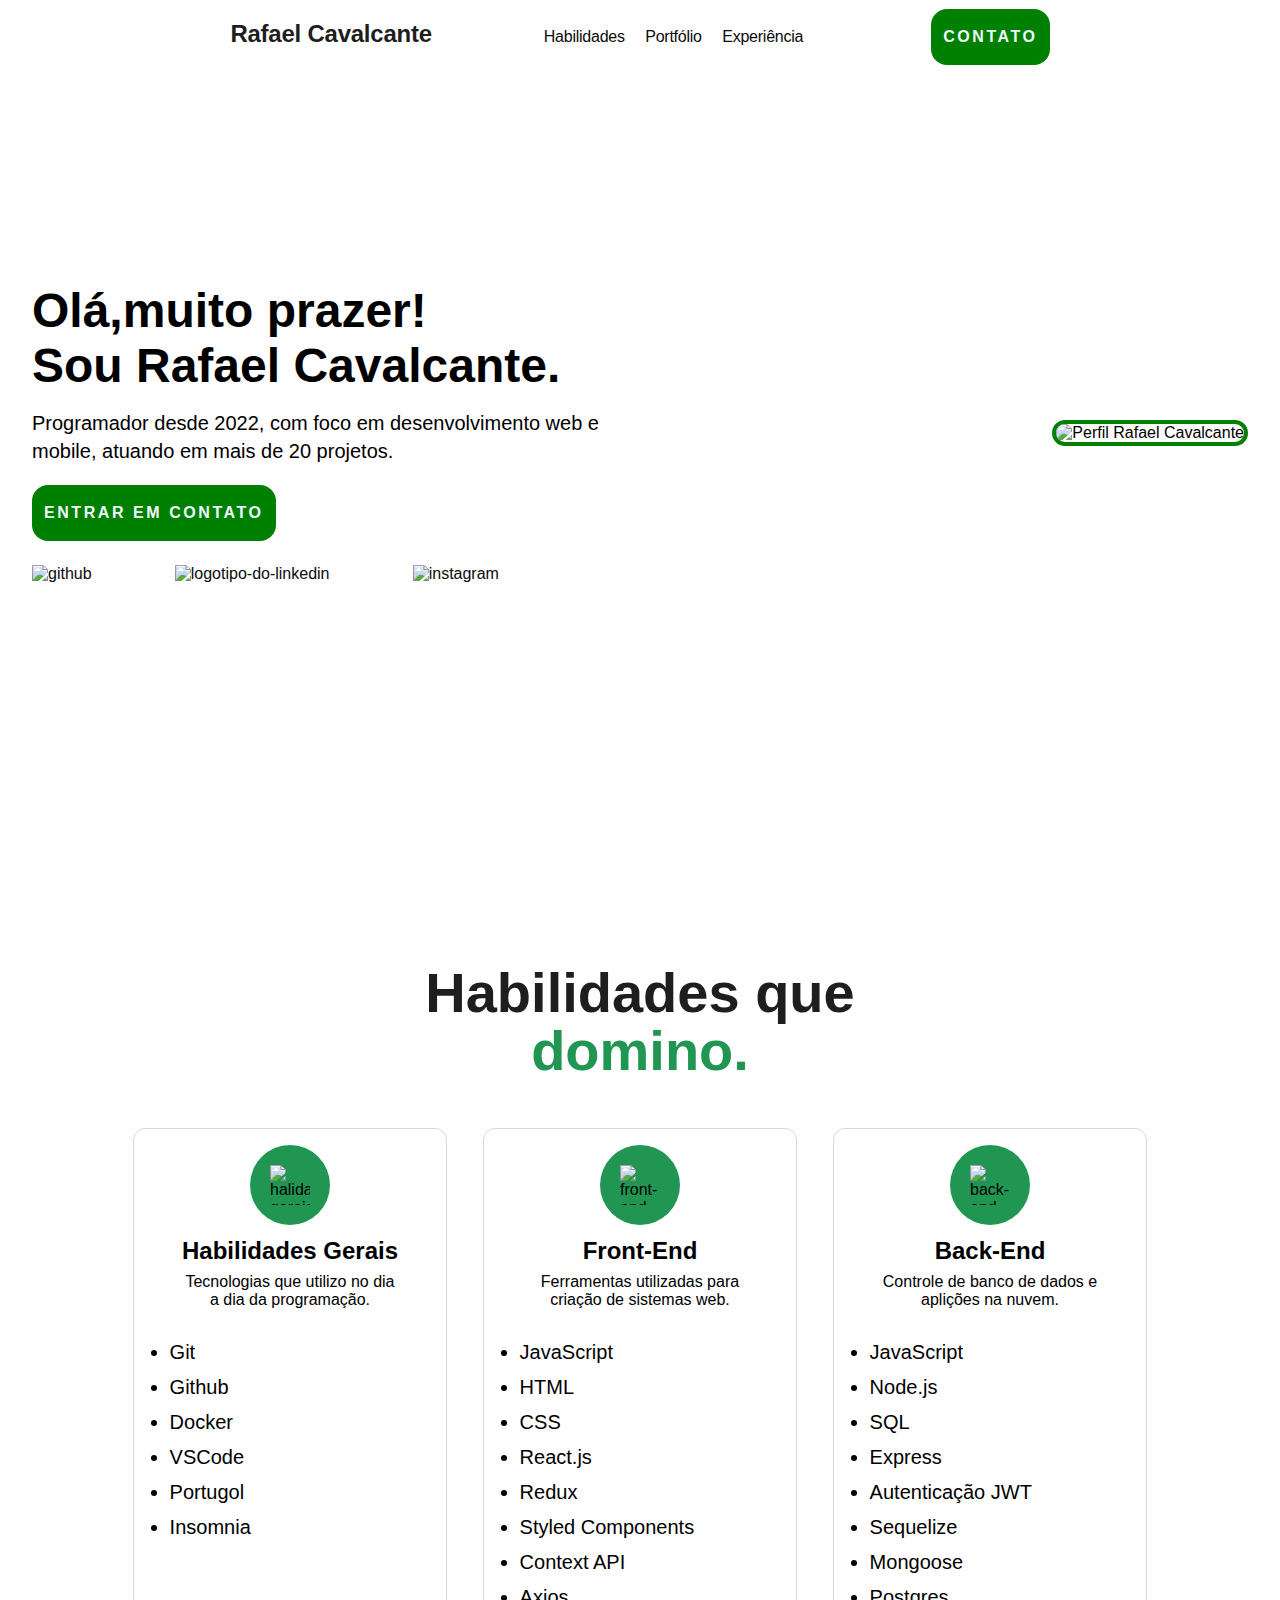
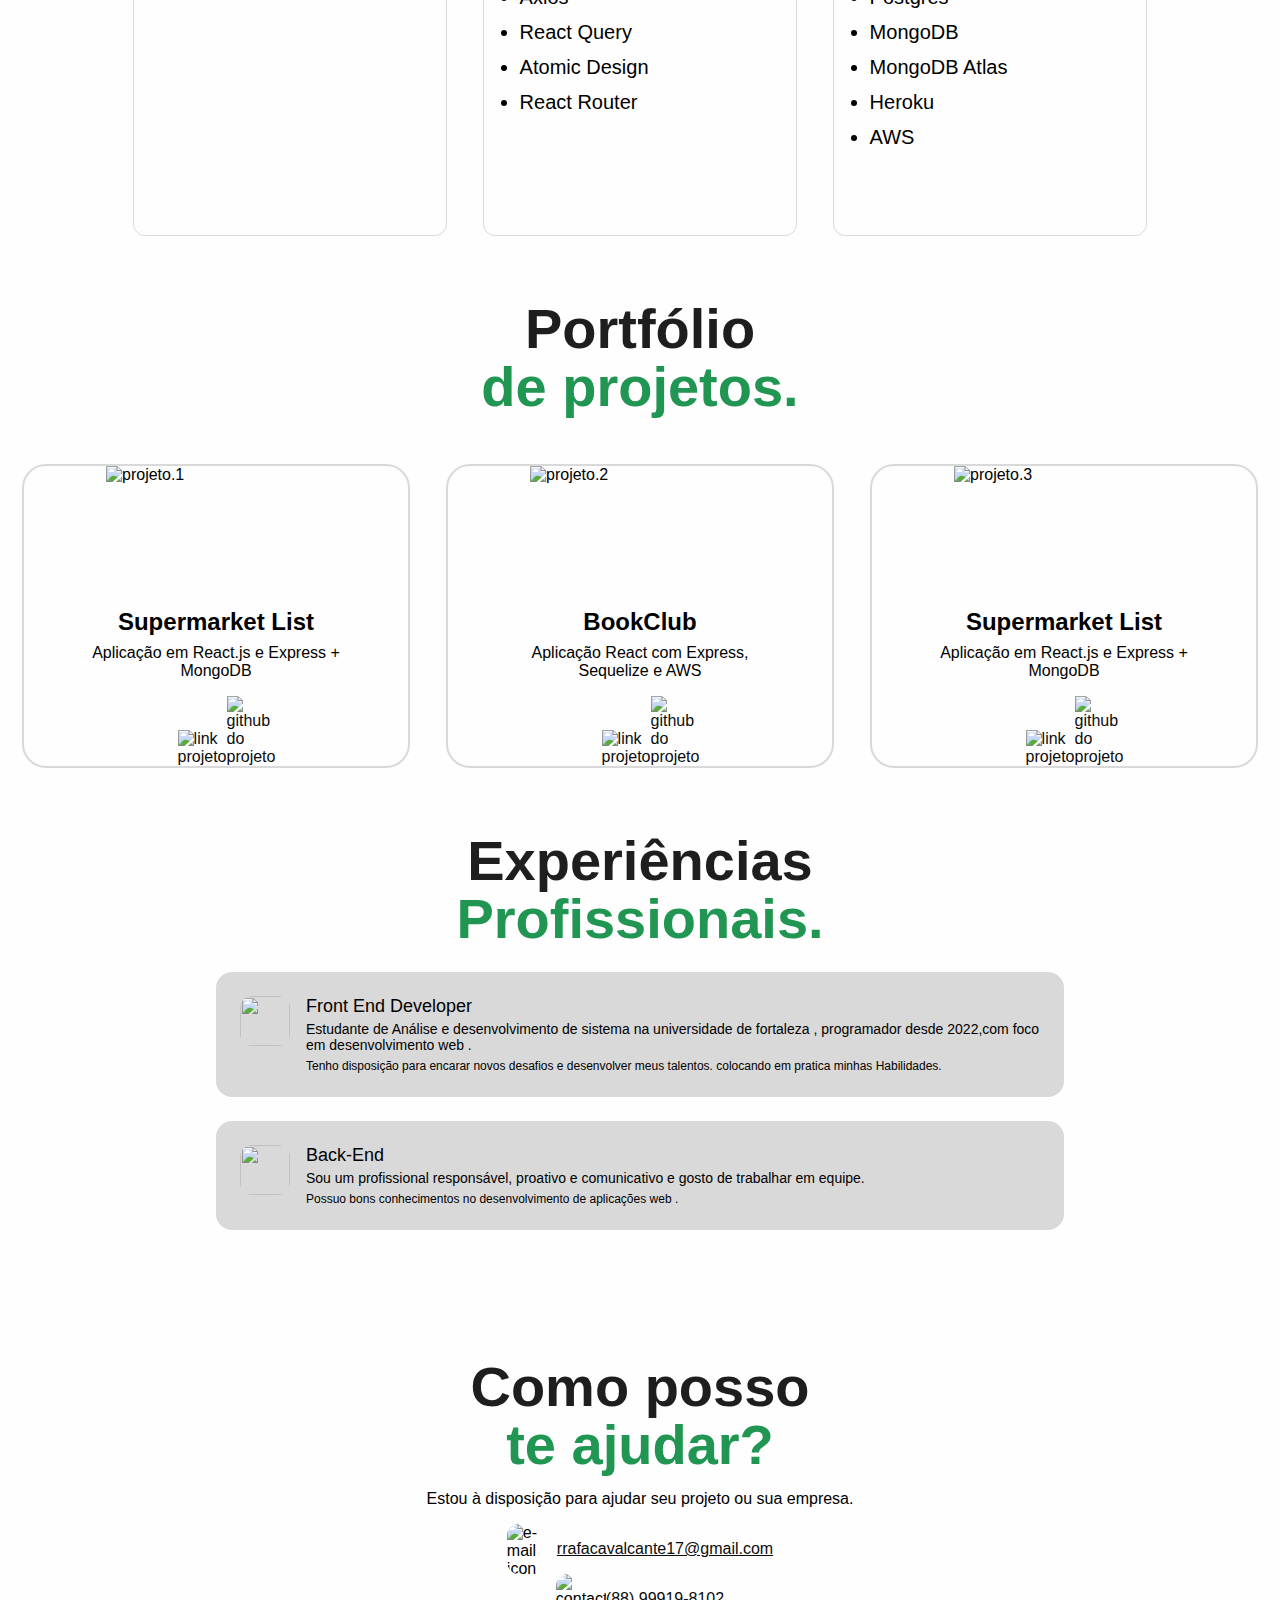
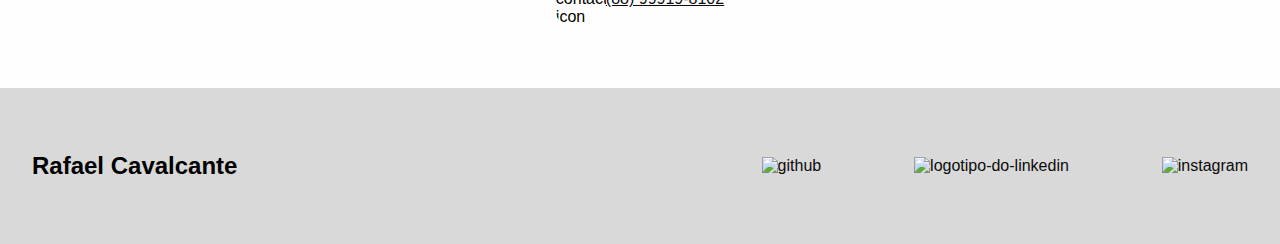
==== commit 9654a745: "feat: contact and footer mobile css" ====
--- a/index.html
+++ b/index.html
@@ -171,7 +171,7 @@
           <p class="section-experiences-card-subtitle">Estudante de Análise e desenvolvimento de sistema na universidade de fortaleza ,
             programador desde 2022,com foco em desenvolvimento web .</p>
             <p class="section-experiences-card-text">Tenho disposição para encarar novos desafios e desenvolver meus talentos.
-              Busco um estágio ou primeiro emprego com o propósito de colocar em patrica o aprendizado da minha graduação e cursos.
+               colocando  em pratica minhas Habilidades.
            </p>
         </div>
         </div>
--- a/styles.css
+++ b/styles.css
@@ -7,6 +7,7 @@
   padding: 0px;
   overflow-x: hidden;
 }
+
 h1{
   font-family: "montserrat" sans-serif;
 }
@@ -23,6 +24,7 @@
 h3.verde {
   color: #219653
 }
+
 h4 {
   font-family: "montserrat" sans-serif;
   font-weight: bold;
@@ -39,12 +41,14 @@
   margin-bottom: 12px;
  font-weight: 500;
 } 
+
 .root-container {
 display: flex;
 flex-direction: column;
 width: 100%;
 align-items: flex-start;
 }
+
 .content-container {
   display: flex;
   flex-direction: column;
@@ -83,6 +87,7 @@
   letter-spacing: -0.015rem;
   font-weight: bold;
 }
+
 .links-navegacao{
   color:#0b0b0b;
   font-size: 16px;
@@ -105,12 +110,14 @@
   padding-right: 12px;
   cursor: pointer;
  }
+
  p.card {
   font-size: 16px;
   margin-top: 8px;
    text-align: center;
    max-width: 70%;
  }
+
  footer{
   display: flex;
 width: 100vw;
@@ -151,6 +158,7 @@
   border-width: 4px;
   border-style: solid;
 }
+
 .hero-info-icons-container{
   display: flex;
   flex-direction: row;
@@ -159,6 +167,7 @@
   justify-content: space-between;
   margin-top: 24px;
 }
+
 .hero-info-icons-img{
  width: 36px;
  height: 36px;
@@ -174,6 +183,7 @@
    padding-top: 64px;
    padding-bottom: 64px;
 }
+
 .ability-cards-container {
   display: grid;
   width: 100%;
@@ -199,6 +209,7 @@
 border-style: solid;
 padding-top: 16px;
  }
+
 .ability-card-icon-container {
  display: flex;
  align-items: center;
@@ -214,15 +225,18 @@
   width: 40px;
   height: 40px;
 }
+
 .ability-card-subtitle {
   font-size: 16px;
  margin-top: 8px;
   text-align: center;
   max-width: 70%;
 }
+
 .ability-list {
   width: 90%;
 }
+
 .section-portfolio {
   display: flex;
   width: 100%;
@@ -230,6 +244,7 @@
   align-items: center;
   justify-content: flex-start;
 }
+
  .section-portfolio-grid {
   display: grid;
   width: 100%;
@@ -240,6 +255,7 @@
   align-content: center;
   margin-top: 48px;
  }
+
  .section-portfolio-card {
   display: flex;
   flex-direction: column;
@@ -252,12 +268,13 @@
   border-style: solid;
   border-radius: 24px;
  }
+
  .section-portfolio-img {
   width: 220px;
   height: 156px;
   margin-bottom: 12px;
-
- }
+ }
+ 
  .section-portfolio-card-links {
   display: flex;
   flex-direction: row;
@@ -265,6 +282,7 @@
   align-items: baseline;
   justify-content: space-between;
  }
+
  .section-portfolio-card-icon-image{
   width: 24px;
   height: 24px;
@@ -279,6 +297,7 @@
   padding-bottom: 64px;
   width: 100%;
  }
+
  .section-experiences-card {
   display: flex;
   flex-direction:row;
@@ -290,6 +309,7 @@
   margin-top: 24px;
   padding: 24px;
  }
+
  .section-experiences-card-img{
   width: 50px;
   height: 50px;
@@ -310,16 +330,19 @@
   font-weight: 500;
   margin: 0px;
  }
+
  .section-experiences-card-subtitle {
   font-family: "Montserrat" sans-serif;
   font-size: 14px;
   margin: 4px 0px 0px 0px;
  }
+
  .section-experiences-card-text{
   font-family: "Montserrat" sans-serif;
   font-size: 12px;
   margin:6px 0px 0px 0px;
  }
+
  .section-contact {
   display: flex;
   flex-direction: column;
@@ -329,12 +352,14 @@
   padding-bottom: 64px;
   width: 100%;
  }
+
 .section-contact-item{
   display: flex;
   flex-direction: row;
   align-items: center;
   justify-content: center;
 }
+
 .section-contact-item-icon{
   width: 24px;
   height: 24px;
@@ -349,6 +374,7 @@
   align-items: center;
   justify-content: space-between;
 }
+
 .footer-social-icons-container{
   display: flex;
   flex-direction: row;
--- a/mobile.css
+++ b/mobile.css
@@ -2,6 +2,31 @@
   h1{
     text-align: center;
   }
+  h3 {
+     line-height: 68px;
+    font-size: 64px;
+     }
+
+     h4 {
+      font-size: 36px; 
+    }
+
+    p { 
+    font-size: 24px;
+    }
+
+    p.card {
+      font-size: 24px;
+      margin-top: 12px;
+       text-align: center;
+       max-width: 70%;
+     }
+   
+     a {
+      font-size: 28px;
+      color:#0b0b0b
+    }
+
   
   button{
     height: 80px;
@@ -11,12 +36,12 @@
   
   }
 
-  .content-container {
-    width: 96vw;
-    max-width: 96vw;
+   .content-container {
+    width: 94vw;
+    max-width: 94vw;
   }
   
-.barra-navegação{
+.barra-navegacao{
   width: 100%;
   margin-top: 24px;
 }
@@ -35,7 +60,7 @@
   font-size: 56px;
   margin-top: 12px;
   }
-  
+
   .hero-info-subtitle{
     font-size: 32px;
     line-height: 36px;
@@ -63,23 +88,55 @@
 }
 .ability-cards-container {
   
-  row-gap: 36px;
-  grid-template-columns: auto;
-  margin-top: 12px;
+  row-gap: 56px;
+  justify-content: auto;
+  grid-template-columns: auto auto;
+  margin-top: 40px;
+  width: 100%;
 }
+
+.ability-card {
+  display: flex;
+  flex-direction: column;
+align-items: center;
+width: 40vw;
+height: auto;
+border-width: 1px;
+padding-top: 16px;
+ }
+
+
 .section-portfolio-grid {
   row-gap: 36px;
-  grid-template-columns: auto ;
- margin-top: 24px;
+  grid-template-columns: auto auto;
+ margin-top: 40px;
  }
 
+ .section-portfolio-card {
+  display: flex;
+  flex-direction: column;
+  align-items: center;
+  justify-content: center;
+  width: 40vw;
+  height: auto;
+  padding: 24px 0px;
+ }
+
+ .section-portfolio-card-links {
+  width: 40%;
+ }
+
+ .section-portfolio-card-icon-image{
+  width: 44px;
+  height: auto;
+ }
 
   .hero-info-image{
    width: 300px;
    
 }
 .footer-content{
-   width: 100%;
+   width: 94vw;
    }
    .hero-info-icons-img{
     width: 56px;
@@ -91,5 +148,20 @@
 
  .section-experiences-card {
   width: 90vw;
+  margin-top: 40px;
  }
+ .section-experiences-card-title{
+  font-size: 20px;
+  font-weight: 500;
+  margin: 0px;
+ }
+
+ 
+ .section-abilities{
+   align-items: flex;
+   justify-content: flex-start;
+   width: 100%;
+}
+
+
 }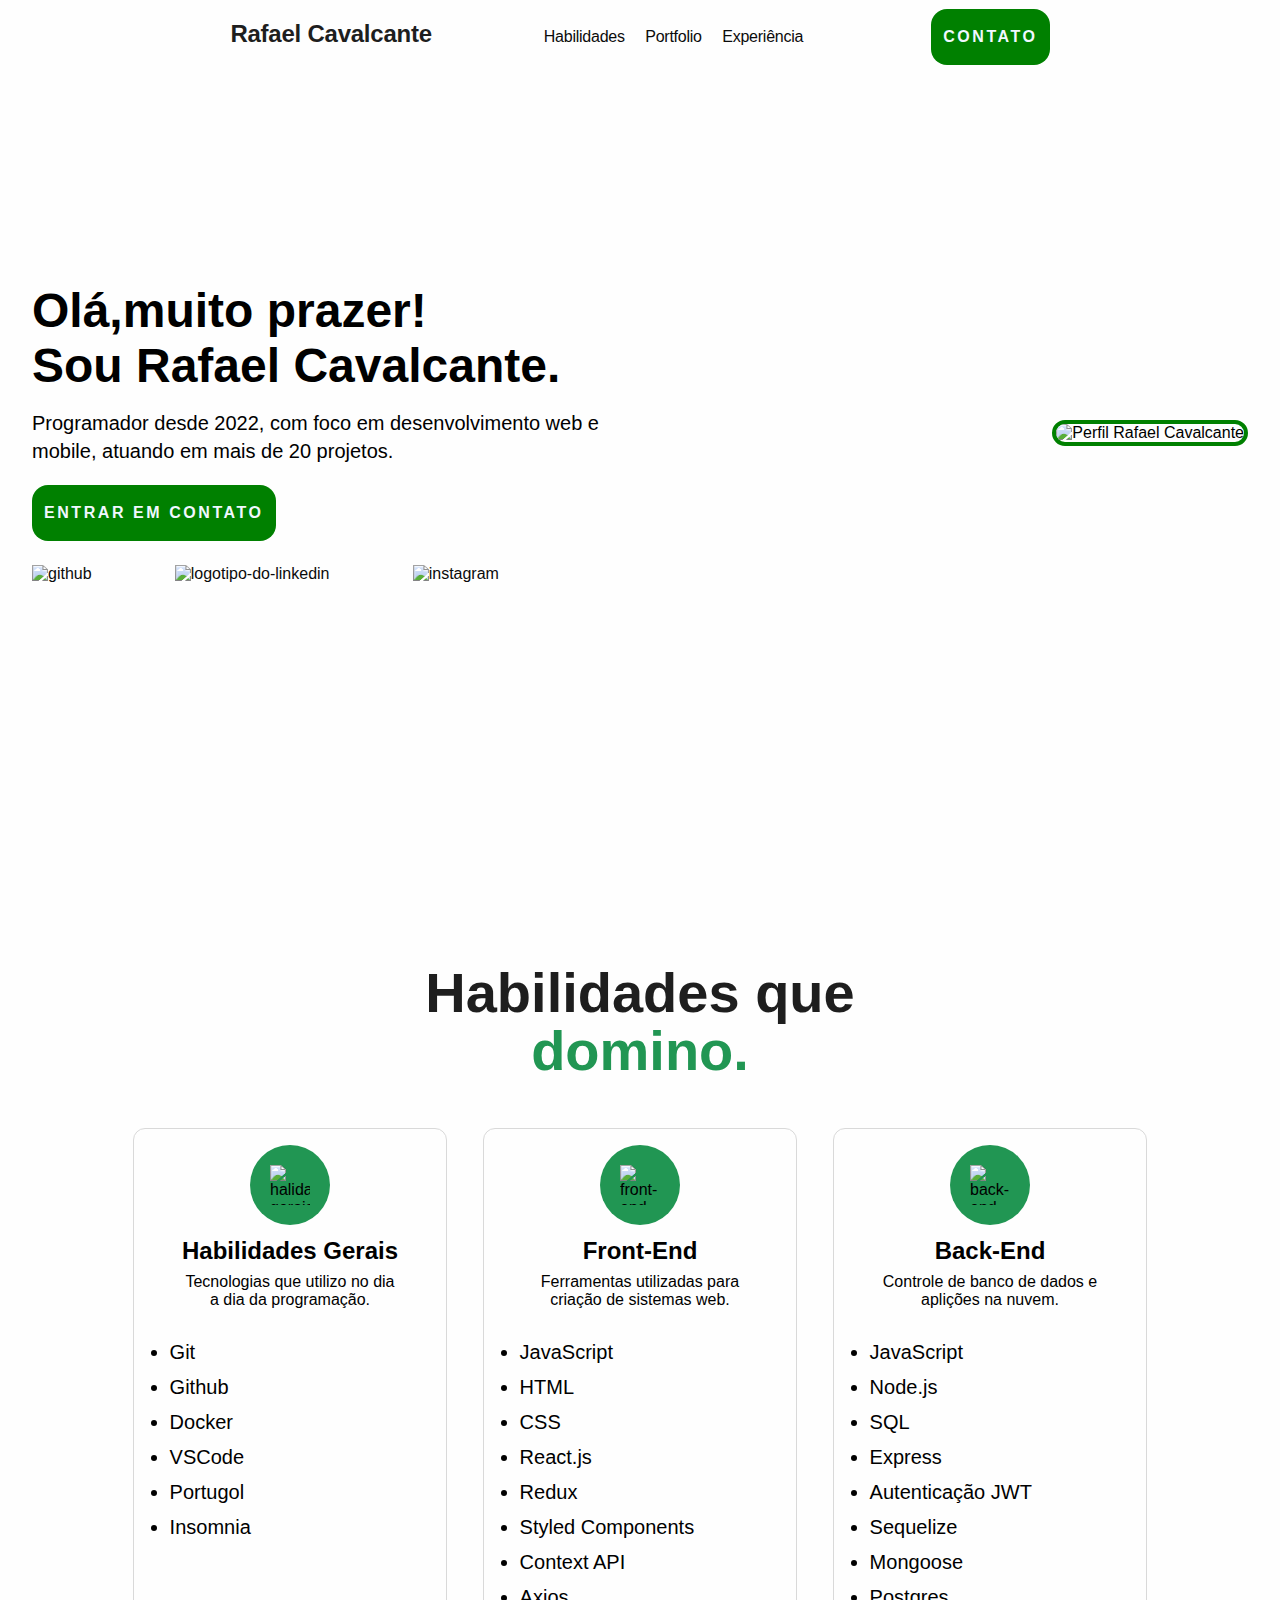
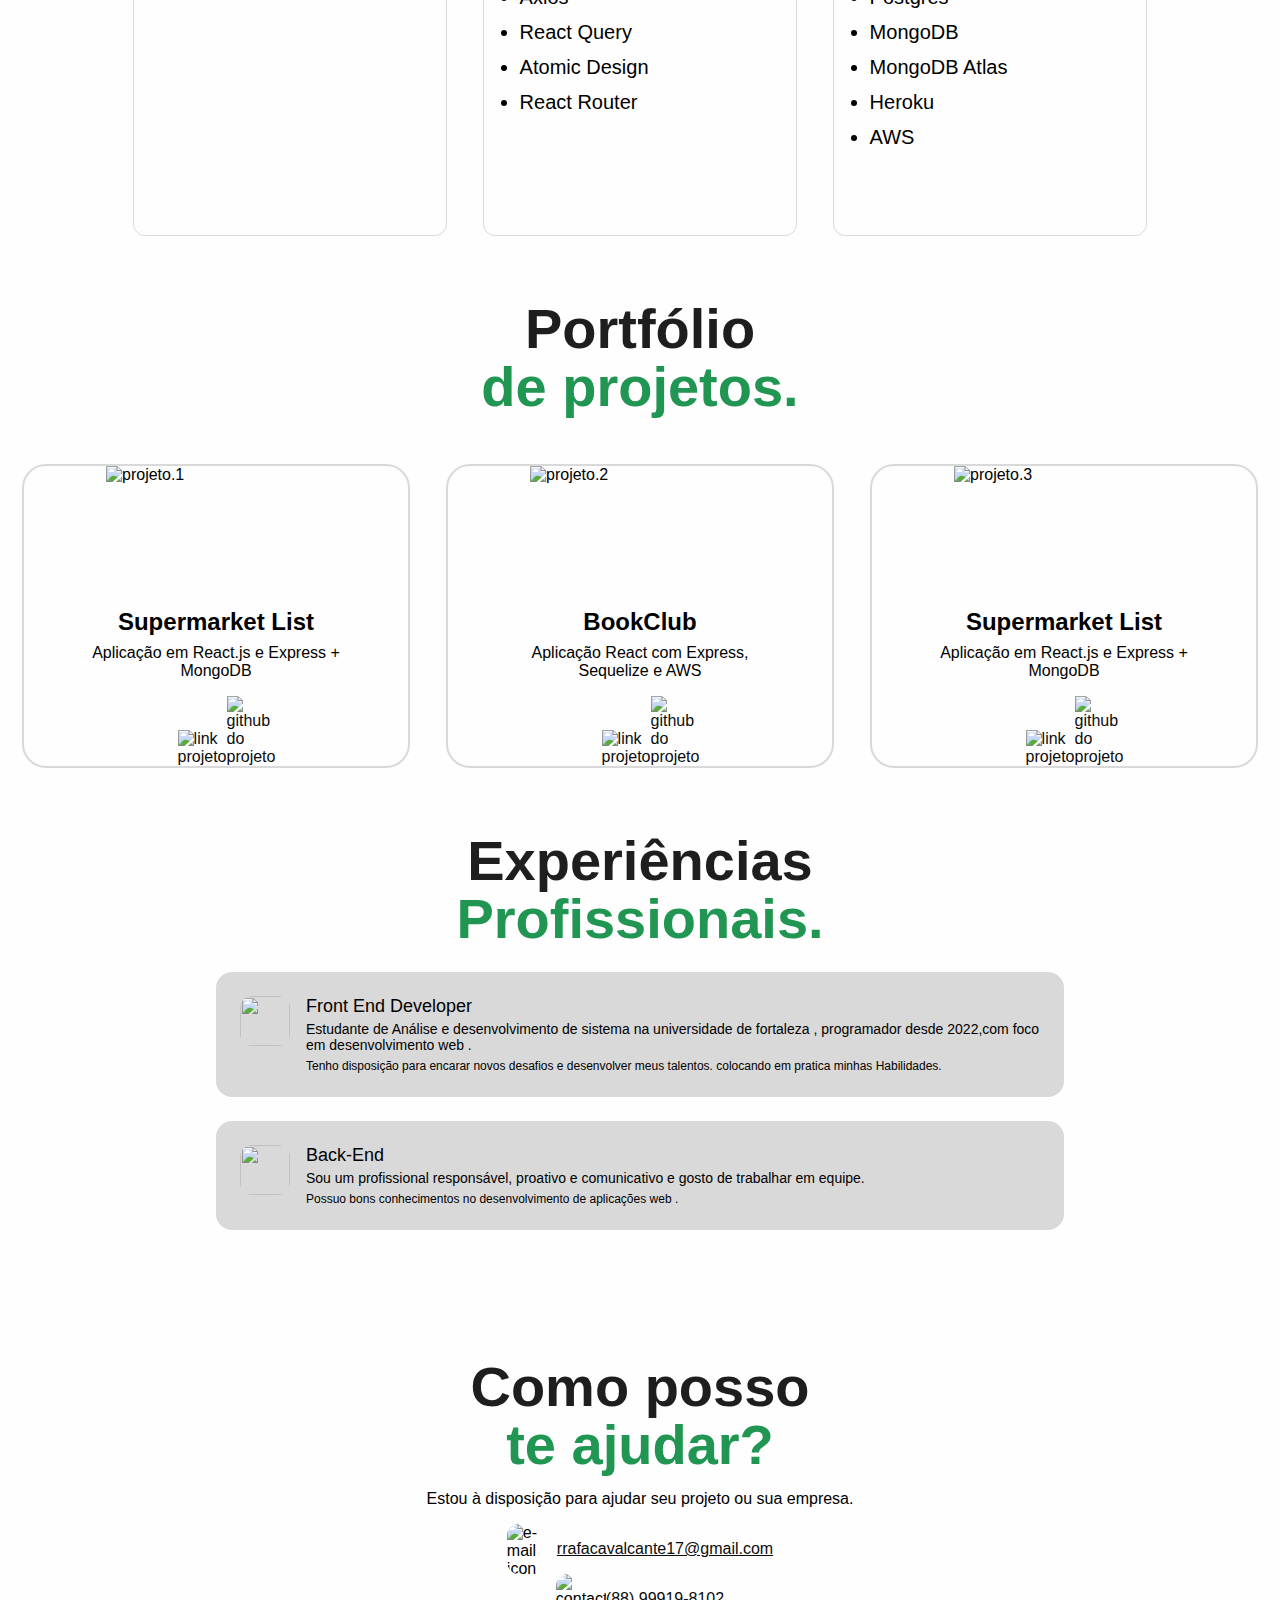
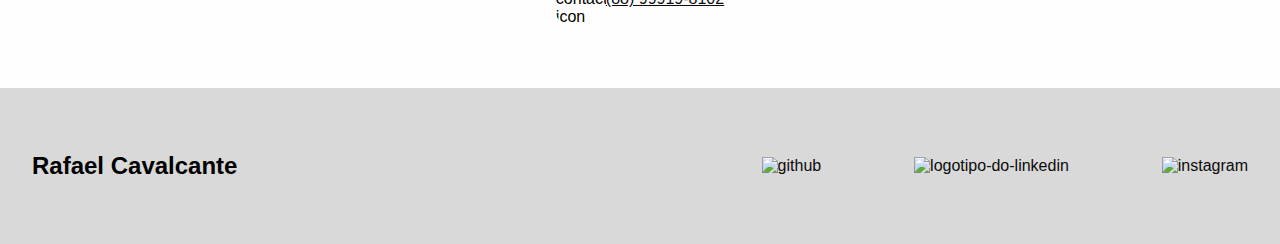
==== commit 27ce95df: "feat: add live link to readme" ====
--- a/index.html
+++ b/index.html
@@ -16,7 +16,7 @@
         <h2 class="titulo-navegacao">Rafael Cavalcante</h2>
         <div>
           <a onclick="onclickScrollto('section-abilities')" class="links-navegacao">Habilidades</a>
-        <a onclick="onclickScrollto('section-portfolio')" class="links-navegacao">Portfólio</a>
+        <a onclick="onclickScrollto('section-portfolio')" class="links-navegacao">Portfolio</a>
         <a onclick="onclickScrollto('section-experiences')" class="links-navegacao">Experiência</a>
         </div>
         <button onclick="onclickScrollto('section-contact')">CONTATO</button>
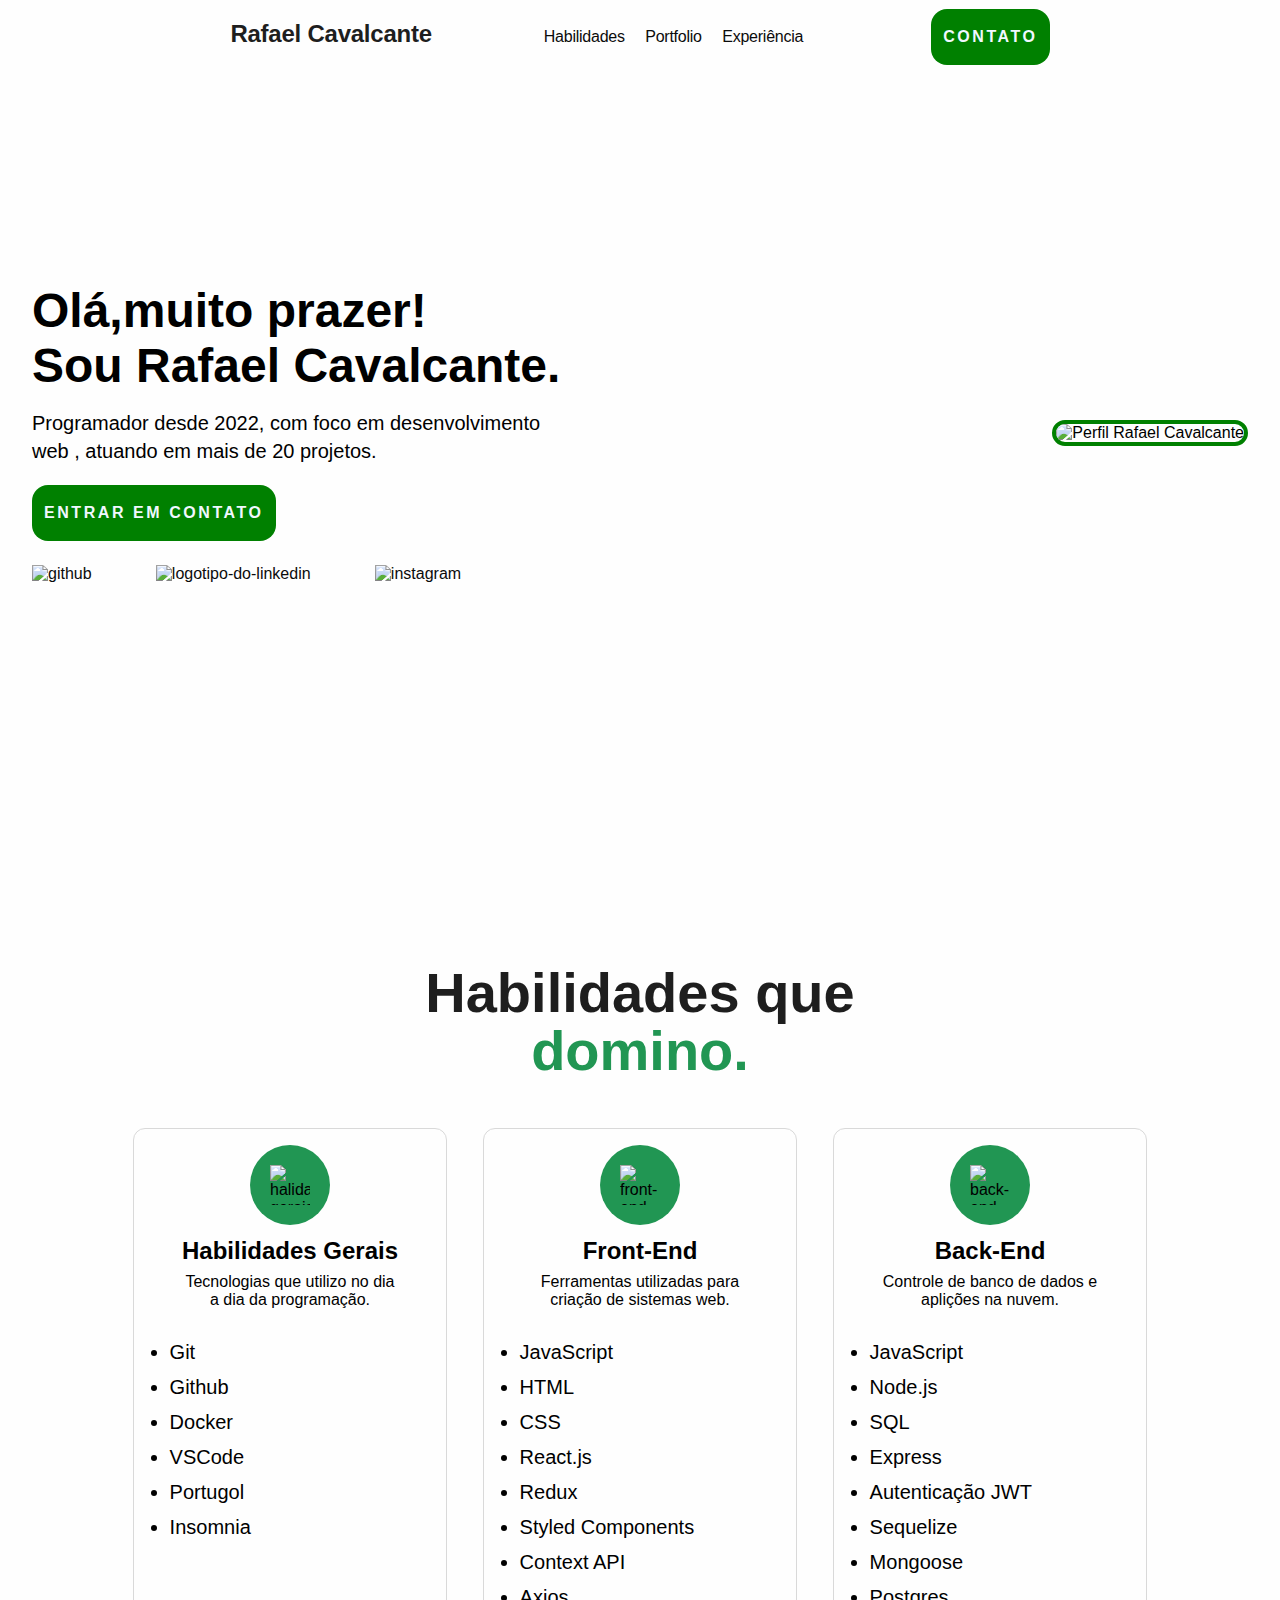
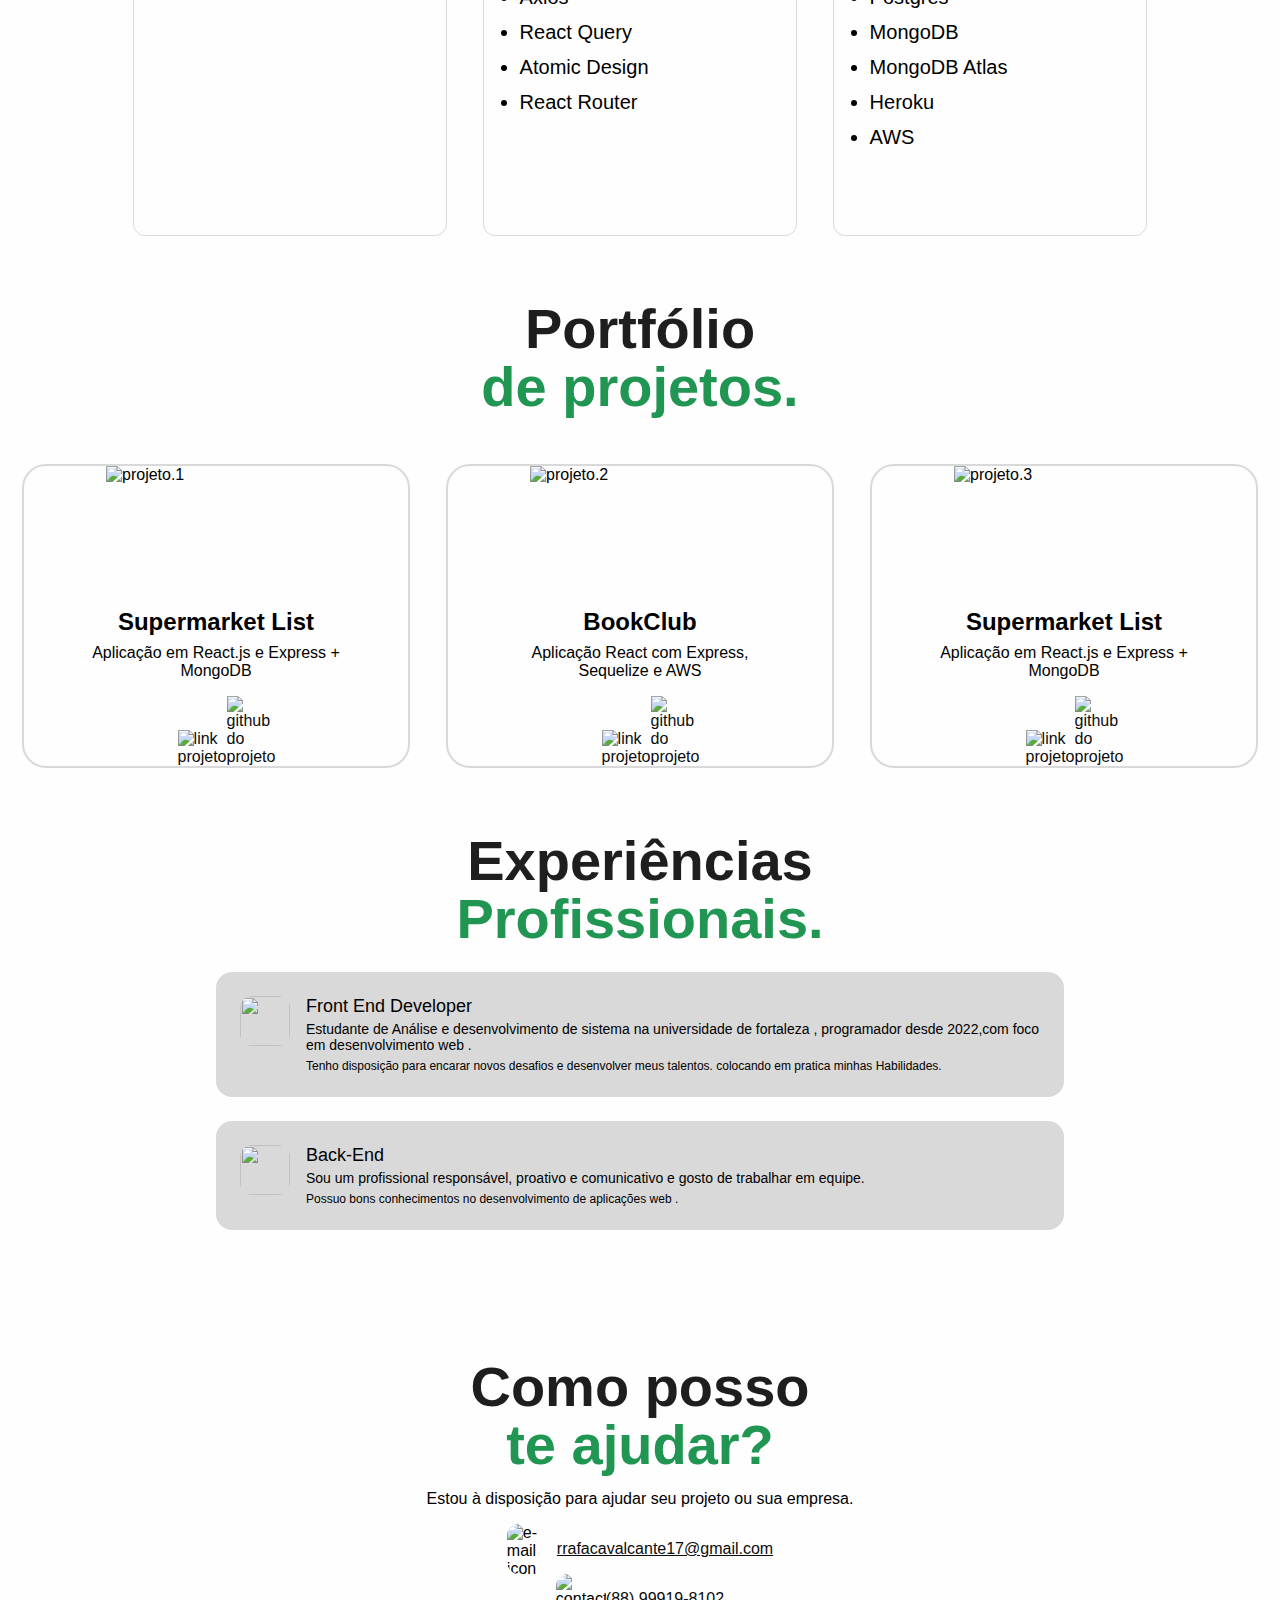
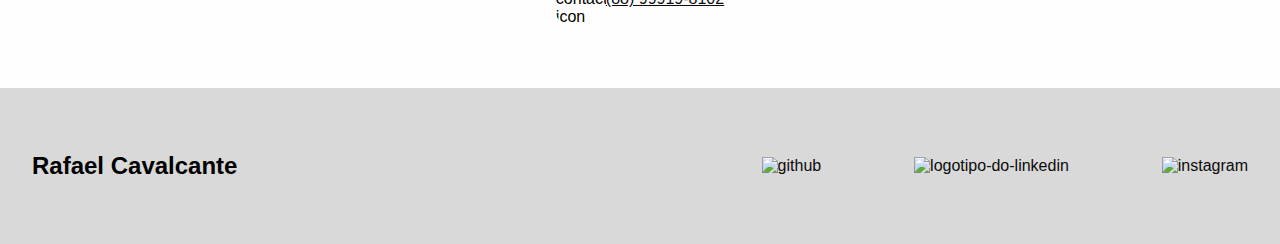
==== commit d3d88115: "feat: initial readme file" ====
--- a/index.html
+++ b/index.html
@@ -1,6 +1,6 @@
 <!DOCTYPE html>
 <html>
-  <head>
+  <head>  
     <head>
       <title>Paulo Rafael</title>
       <link rel="stylesheet" href="styles.css" />
@@ -26,7 +26,7 @@
           <h1 class="hero-info-title">Olá,muito prazer! 
             <br>Sou Rafael Cavalcante.</h1>
             <p class="hero-info-subtitle">
-              Programador desde 2022, com foco em desenvolvimento web e mobile, atuando em mais de 20 projetos.
+              Programador desde 2022, com foco em desenvolvimento web , atuando em mais de 20 projetos.
             </p>
             <button onclick="onclickScrollto('section-contact')">ENTRAR EM CONTATO</button>
             <div class="hero-info-icons-container">
